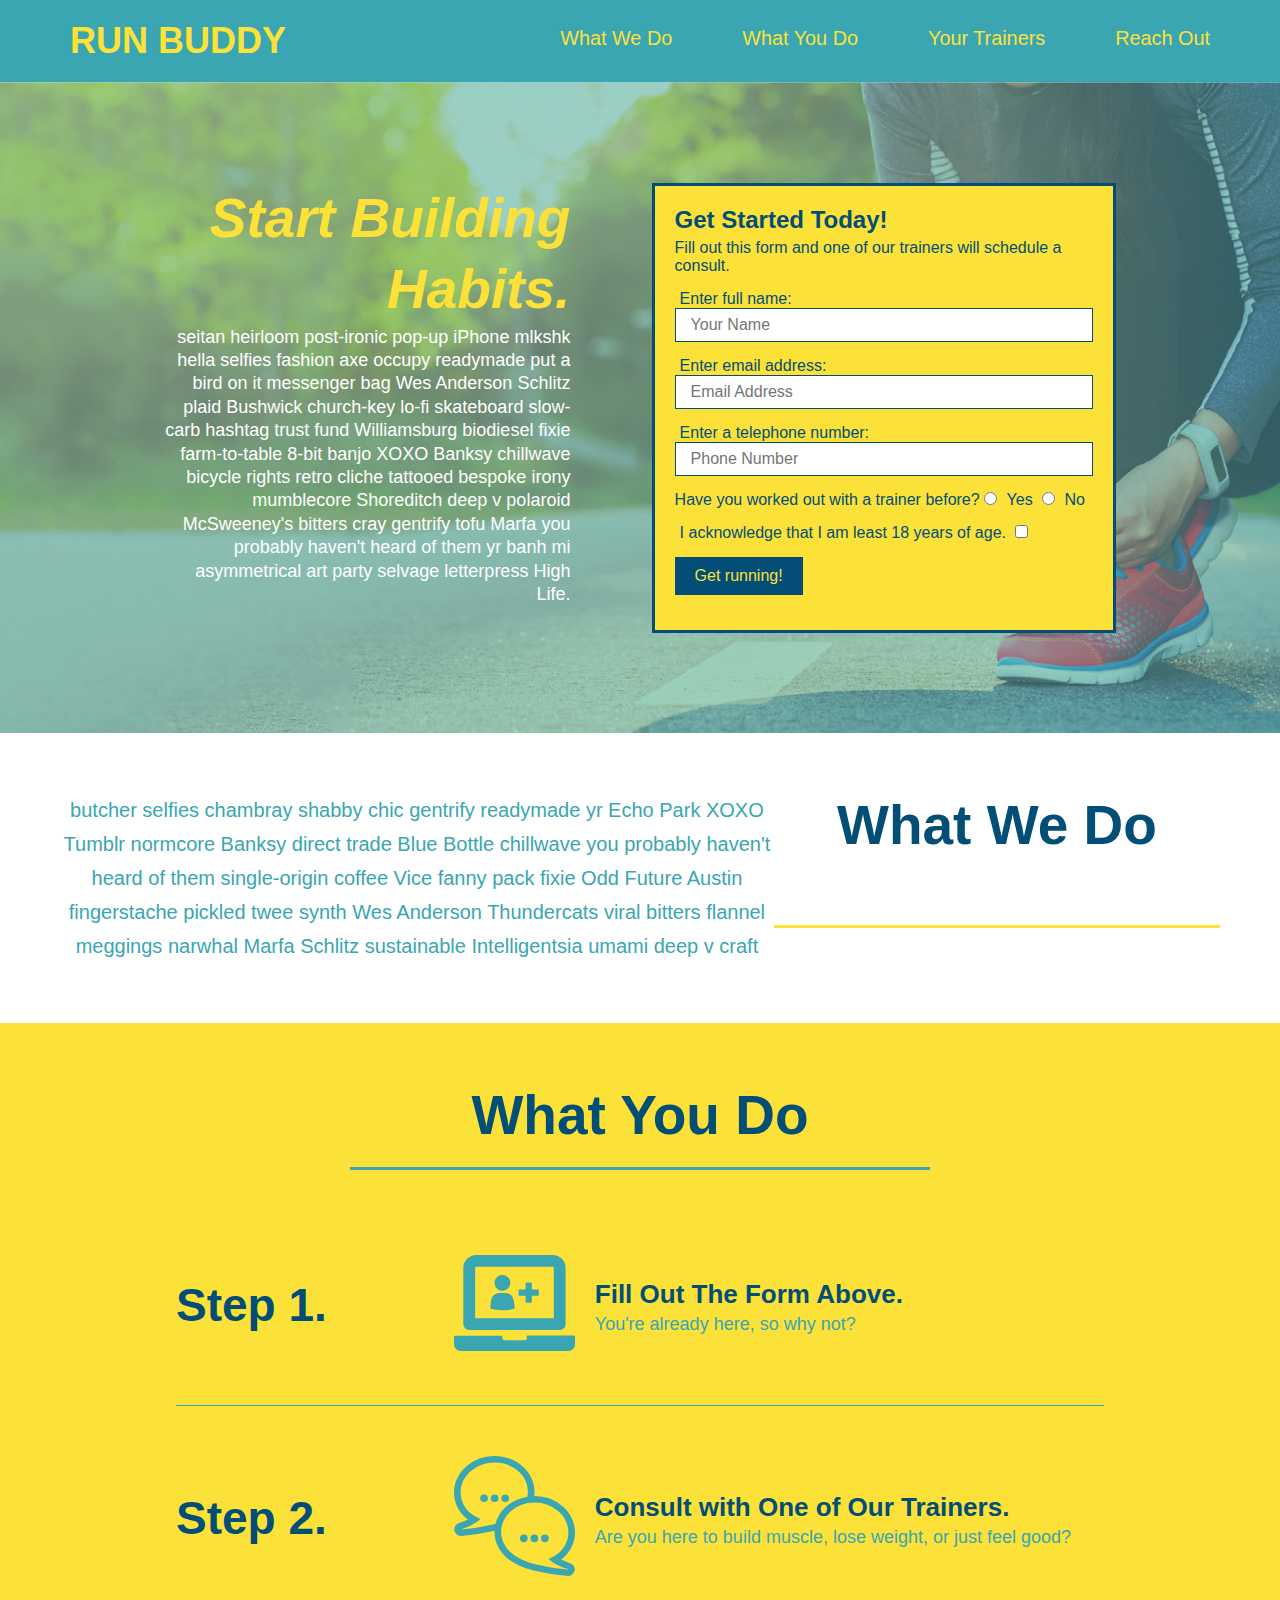
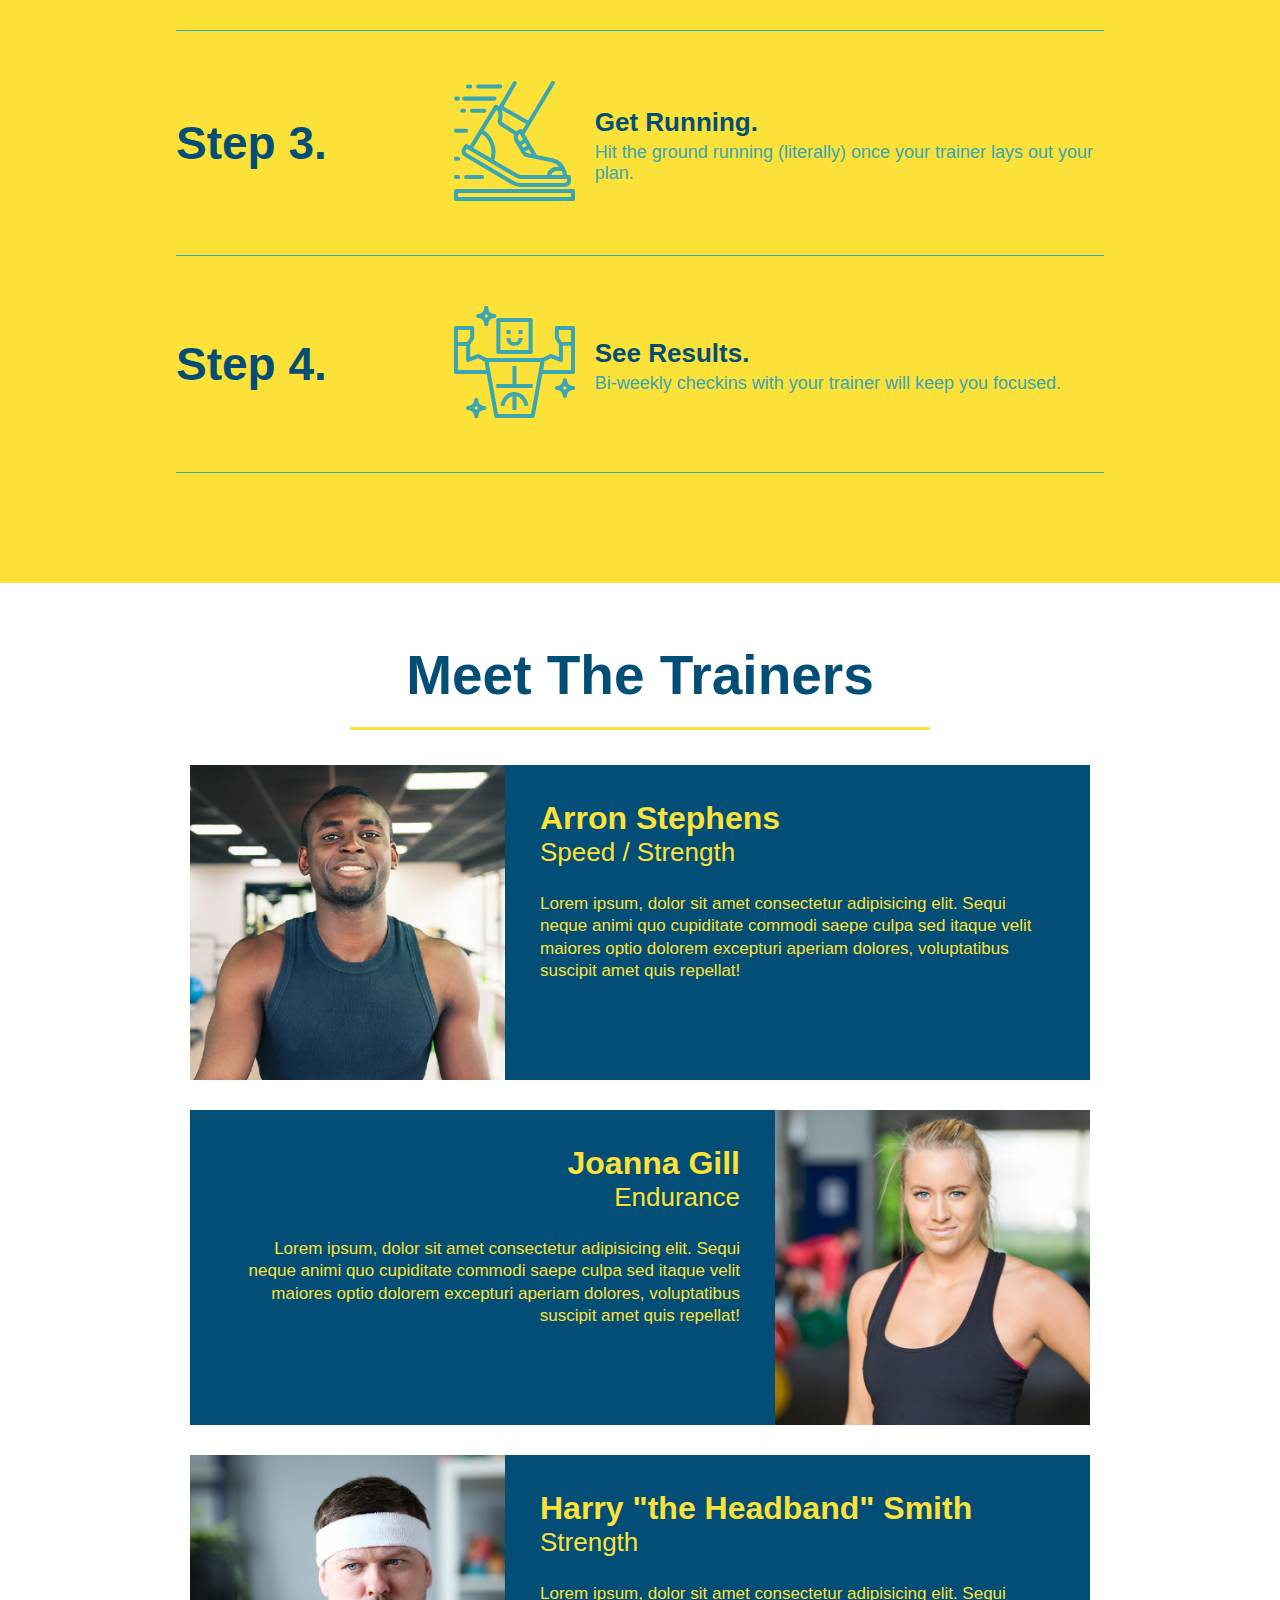
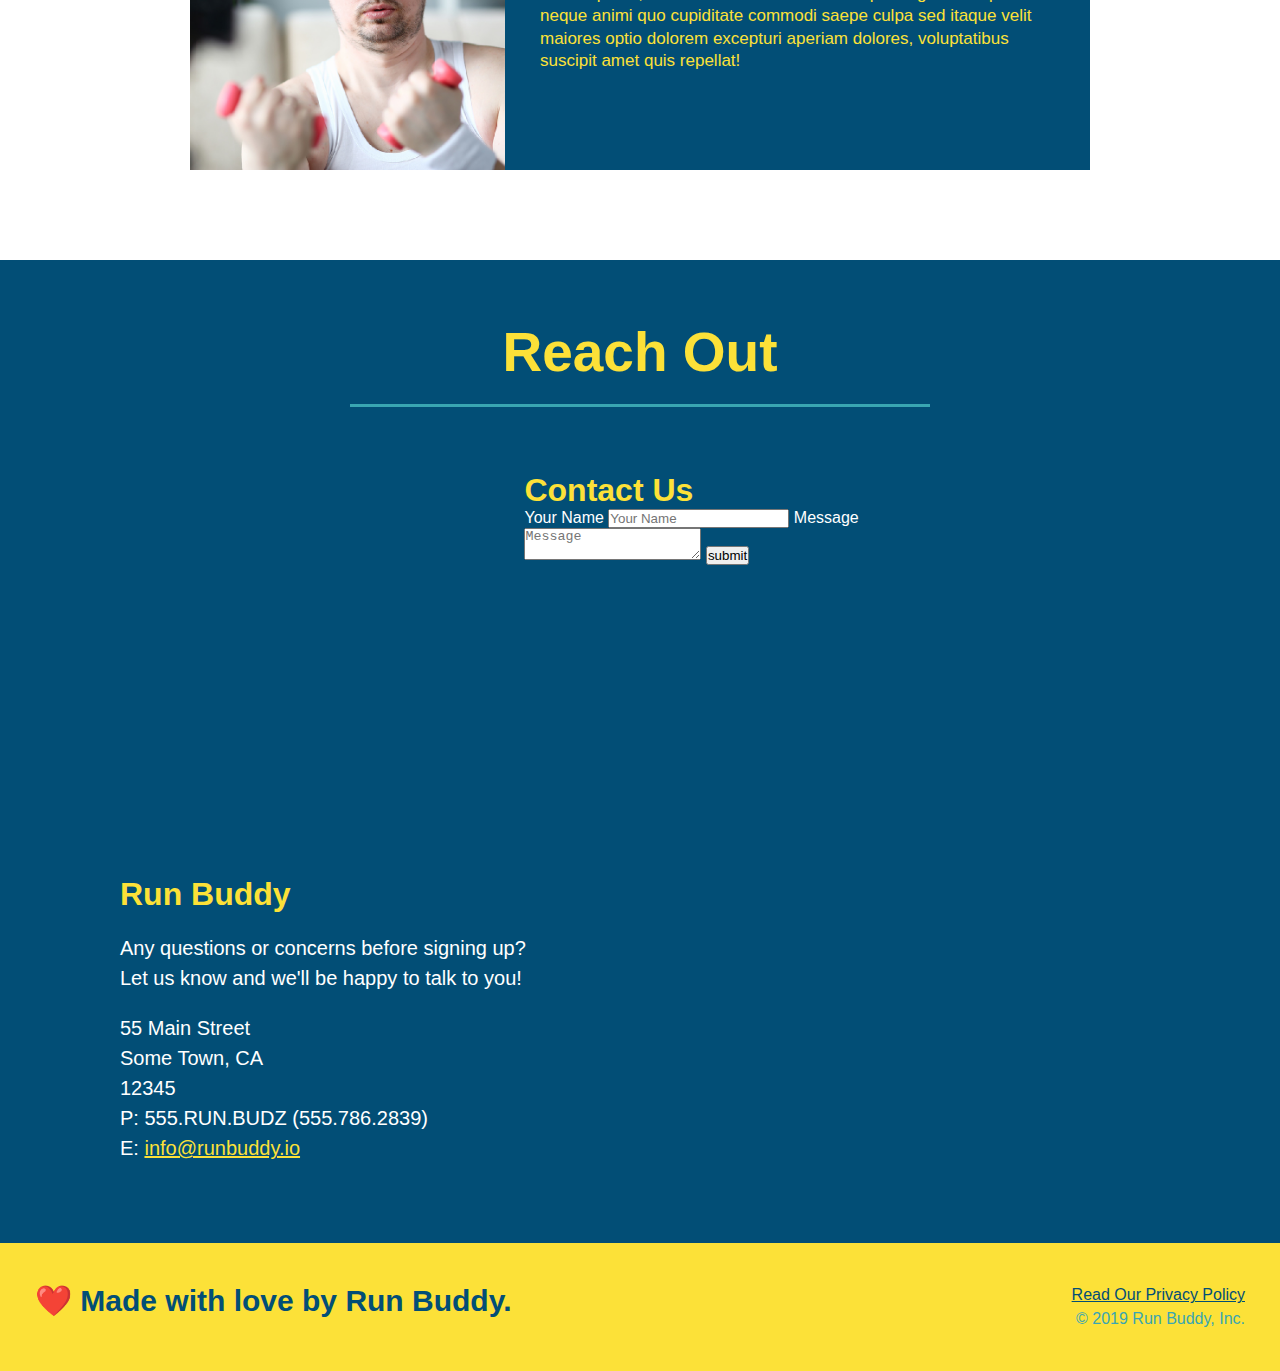
==== index.html @ e0bc13c9 "add flexbox to the steps" ====
<!DOCTYPE html>
<html lang="en">

<head>
  <link rel="stylesheet" href="./assets/css/style.css" />
  <meta charset ="UTF-8">
  <title>Run Buddy</title>  
</head>

<body>
  <!-- navigation -->
  <header>
    <h1>
      <a href="/">
        RUN BUDDY
      </a>
    </h1>
    <nav>
      <ul>
        <li>
          <a href="#what-we-do">What We Do</a>
        </li>
        <li>
          <a href="#what-you-do">What You Do</a>
        </li>
        <li>
          <a href="#your-trainers">Your Trainers</a>
        </li>
        <li>
          <a href="#reach-out">Reach Out</a>
        </li>
      </ul>
    </nav>
  </header>

  <!-- hero/jumbotron -->
  <section class="hero">
    <div class="hero-cta">
      <h2>Start Building Habits.</h2>
      <p>
        seitan heirloom post-ironic pop-up iPhone mlkshk hella selfies fashion axe occupy readymade put a bird on it messenger bag Wes Anderson Schlitz plaid Bushwick church-key lo-fi skateboard slow-carb hashtag trust fund Williamsburg biodiesel fixie farm-to-table 8-bit banjo XOXO Banksy chillwave bicycle rights retro cliche tattooed bespoke irony mumblecore Shoreditch deep v polaroid McSweeney's bitters cray gentrify tofu Marfa you probably haven't heard of them yr banh mi asymmetrical art party selvage letterpress High Life.
      </p>
    </div>
    <div class="hero-form">
      <h3>Get Started Today!</h3>
      <p>Fill out this form and one of our trainers will schedule a consult.</p>
      <form>
        <label for="name">Enter full name:</label>
        <input type="text" placeholder="Your Name" name="name" id="name" class="form-input" />
        <label for="email">Enter email address:</label>
        <input type="email" placeholder="Email Address" email="email" id="email" class="form-input" />
        <label for="phone">Enter a telephone number:</label>
        <input type="tel" placeholder="Phone Number" phone="phone" id="phone" class="form-input" />
        <p>
          Have you worked out with a trainer before?
          <input type="radio" name="trainer-confirm" id="trainer-yes" />
          <label for="trainer-yes">Yes</label>
          <input type="radio" name="trainer-confirm" id="trainer-no" />
          <label for="trainer-no">No</label>
        </p>
        <p>
          <label for="checkbox" >
            I acknowledge that I am least 18 years of age.
          </label>
            <input type="checkbox" name="age-confirm" id="checkbox" />
        </p>
        <button type="submit">
          Get running!
        </button>
        </p>
      </form>
    </div>
  </section>
  <!-- end hero -->

  <!-- "what we do" section -->
  <section id="what-we-do" class="intro"> 
    <div class="flex-row">
      <p>
        butcher selfies chambray shabby chic gentrify readymade yr Echo Park XOXO Tumblr normcore Banksy direct trade Blue Bottle chillwave you probably haven't heard of them single-origin coffee Vice fanny pack fixie Odd Future Austin fingerstache pickled twee synth Wes Anderson Thundercats viral bitters flannel meggings narwhal Marfa Schlitz sustainable Intelligentsia umami deep v craft
      </p>
      <h2 class="section-title primary-border">
        What We Do
      </h2>
    </div>
  </section>

  <!-- "what you do" section -->
  <section id="what-you-do" class="steps">
    <div class="flex-row">
      <h2 class="section-title secondary-border">
        What You Do
      </h2>
    </div>

    <div class="step">
      <h3>Step 1. </h3>
      <div class="step-info">
        <div class="step-img">
          <img src="./assets/images/step-1.svg" alt="" />
        </div>
        <div class="step-text">
          <h4>Fill Out The Form Above. </h4>
          <p>You're already here, so why not?</p>
        </div>
      </div>
    </div>

    <div class="step">
      <h3>Step 2. </h3>
      <div class="step-info">
        <div class="step-img">
          <img src="./assets/images/step-2.svg" alt="" />
        </div>
        <div class="step-text">
          <h4>Consult with One of Our Trainers. </h4>
          <p>Are you here to build muscle, lose weight, or just feel good?</p>
        </div>
      </div>
    </div>

    <div class="step">
      <h3>Step 3. </h3>
      <div class="step-info">
        <div class="step-img">
          <img src="./assets/images/step-3.svg" alt="" />
        </div>
        <div class="step-text">
          <h4>Get Running. </h4>
          <p>Hit the ground running (literally) once your trainer lays out your plan.</p>
        </div>
      </div>
    </div>

    <div class="step">
      <h3>Step 4. </h3>
      <div class="step-info">
        <div class="step-img">
          <img src="./assets/images/step-4.svg" alt="" />
        </div>
        <div class="step-text">
          <h4>See Results.</h4>
          <p>Bi-weekly checkins with your trainer will keep you focused.</p>
        </div>
      </div>
    </div>
    
  </section>

  <!-- "meet the trainers" section -->
  <section id="your-trainers" class="trainers">
    <div class="flex-row">
      <h2 class="section-title primary-border">
        Meet The Trainers
      </h2>
    </div>
    <article class="trainer">
      <img src="assets/images/trainer-1.jpg" alt="Arron Stephens in his workout clothes, ready to pump iron" />
      <div class ="trainer-bio text-left">
        <h3>Arron Stephens</h3>
        <h4>Speed / Strength</h4>
        <p>
          Lorem ipsum, dolor sit amet consectetur adipisicing elit. Sequi neque animi quo cupiditate commodi saepe culpa sed
          itaque velit maiores optio dolorem excepturi aperiam dolores, voluptatibus suscipit amet quis repellat!
        </p>
      </div>
    </article>

    <article class="trainer">
      <div class ="trainer-bio text-right">
        <h3>Joanna Gill</h3>
        <h4>Endurance</h4>
        <p>
          Lorem ipsum, dolor sit amet consectetur adipisicing elit. Sequi neque animi quo cupiditate commodi saepe culpa sed
          itaque velit maiores optio dolorem excepturi aperiam dolores, voluptatibus suscipit amet quis repellat!
        </p>
      </div>
      <img src="assets/images/trainer-2.jpg" alt="Joanna Gill cooling off after a workout." />
    </article>

    <article class="trainer">
      <img src="assets/images/trainer-3.jpg" alt="Harry Smith wearing a headband and lifting comically small pink weights." />
      <div class="trainer-bio text-left">
        <h3>Harry "the Headband" Smith</h3>
        <h4>Strength</h4>
        <p>
          Lorem ipsum, dolor sit amet consectetur adipisicing elit. Sequi neque animi quo cupiditate commodi saepe culpa sed
          itaque velit maiores optio dolorem excepturi aperiam dolores, voluptatibus suscipit amet quis repellat!
        </p>
      </div>
    </article>

  </section>

  <!-- "reach out" section -->
  <section id="reach-out" class="contact">
    <div class="flex-row">
      <h2 class="section-title secondary-border">
        Reach Out
      </h2>
    </div>

    <div class="contact-info">
      <iframe src="https://www.google.com/maps/embed?pb=!1m18!1m12!1m3!1d3447.074654667859!2d-97.71776718488287!3d30.234947516502867!2m3!1f0!2f0!3f0!3m2!1i1024!2i768!4f13.1!3m3!1m2!1s0x8644b43e8c3d39e5%3A0x221c3c33c507788a!2s1500%20Crossing%20Pl%2C%20Austin%2C%20TX%2078741!5e0!3m2!1sen!2sus!4v1636064506969!5m2!1sen!2sus" 
      style="border:0;" 
      allowfullscreen="" 
      loading="lazy">
      </iframe>

      <div class="contact-form">
        <h3>Contact Us</h3>
        <form>
          <label for="contact-name">Your Name</label>
          <input type="text" id="contact-name" placeholder="Your Name" />

          <label for="contact-message">Message</label>
          <textarea id="contact-message" placeholder="Message"></textarea>

          <button type="submit">submit</button>
        </form>
      </div>

      <div>
        <h3>Run Buddy</h3>
        <p>
          Any questions or concerns before signing up?
          <br />
          Let us know and we'll be happy to talk to you!
        </p>
        <address>
          55 Main Street <br/>
          Some Town, CA <br/>
          12345 <br/>
          P: 555.RUN.BUDZ (555.786.2839) <br/>
          E: <a href="mailto:info@runbuddy.io">info@runbuddy.io</a>
        </address>
      </div>
    </div>
  </section>

  <!-- footer -->
  <footer>
    <h2>❤️ Made with love by Run Buddy.</h2>
    <div>
      <a href="./privacy-policy.html">Read Our Privacy Policy</a><br/>
      &copy; 2019 Run Buddy, Inc.
    </div>
  </footer>

</body>

</html>
---- assets/css/style.css ----
* {
    margin: 0;
    padding: 0;
    box-sizing: border-box;
}

body {
    color: #39a6b2;
    font-family: Helvetica, Arial, sans-serif;
  }

/* apply styles to <header> */
header {
    padding: 20px 35px;
    background-color: #39a6b2;
    display: flex;
    justify-content: space-between;
    flex-wrap: wrap;
}

header h1 {
    font-weight: bold;
    font-size: 36px;
    color: #fce138;
    margin: 0;
}

header a {
    padding: 20px 35px;
    text-decoration: none;
    color: #fce138;
}

header nav {
    margin: 7px 0;
}

header nav ul {
    display: flex;
    flex-wrap: wrap;
    justify-content: space-between;
    align-items: center;
    list-style: none;
}

header nav ul li a {
    margin: 0 30 px;
    font-weight:lighter;
    font-size: 1.55vw;
}

footer {
    background: #fce138;
    width: 100%;
    padding: 40px 35px;
    display: flex;
    justify-content: space-between;
    flex-wrap: wrap;
}

footer h2 {
    color: #024e76;
    font-size: 30px;
    margin: 0;
}

footer div {
    line-height: 1.5;
    text-align: right;
}

footer a {
    color: #024e76;
}

section {
    padding: 60px;
}

/* Hero Style Start */
.hero {
  background-image: url(../images/hero-bg.jpeg);
  background-size: cover;
  background-position: center;
  display: flex;
  justify-content: center;
  flex-wrap: wrap;
}
/* Hero Style End */

/* Hero CTA Style */
.hero-cta {
    width: 35%;
    text-align: right;
    margin: 3.5%;
    color: #fff;
    font-size: 18px;
    line-height: 1.3;
}

.hero-cta h2 {
    font-style: italic;
    font-size: 55px;
    color: #fce138;
}

/* Hero Form Style */
.hero-form {
    color: #024e76;
    background-color: #fce138;
    padding: 20px;
    border: solid 3px #024e76;
    width: 40%;
    margin: 3.5%;
}

.hero-form h3 {
    font-size: 24px;
    margin: 0;
}

.hero-form p {
    margin: 5px 0 15px 0;
}

.form-input {
    border: 1px solid #024e76;
    display: block;
    padding: 7px 15px;
    font-size: 16px;
    color: #024e76;
    width: 100%;
    margin-bottom: 15px;
}

.hero-form label {
    margin: 0 5px;
}

.hero-form button {
    color: #fce138;
    background-color: #024e76;
    border: none;
    padding: 10px 20px;
    font-size: 16px;
}
/* HERO STYLES END */

.intro p {
    line-height: 1.7;
    color: #39a6b2;
    width: 80%;
    font-size: 20px;
    margin: 0 auto;
    text-align: center;
}

.steps {
    background: #fce138;
}

.section-title {
    font-size: 55px;
    color: #024e76;
    border-bottom: 3px solid;
    padding-bottom: 20px;
    text-align: center;
    margin: 0 auto 35px auto;
    width: 50%;
}

.step {
    margin: 50px auto;
    padding-bottom: 50px;
    width: 80%;
    border-bottom: 1px solid #39a6b2;
    display: flex;
    flex-wrap: wrap;
    align-items: center;
    justify-content: space-between;
}

.step h3 {
    color: #024e76;
    font-size: 46px;
    flex: 1 30%;
}

.step-info {
    flex: 2 70%;
    display: flex;
    flex-wrap: wrap;
    align-items: center;
}

.step-img {
    flex: 1 12%;
    margin-right: 20px;
}

.step-img img {
    max-width: 100%;
}

.step-text {
    flex: 12;
}

.step-text h4 {
    font-size: 26px;
    line-height: 1.5;
    color: #024e76;
}

.step-text p {
    color: #39a6b2;
    font-size: 18px;
}

.trainers {
}

.trainer {
    width: 900px;
    margin: 0 auto 30px auto;
    background: #024e76;
    color: #fce138;
    overflow: auto;
}

.trainer img {
    width: 35%;
    float: left;
}

.trainer-bio {
    padding: 35px;
    float: left;
    width: 65%;
}

.trainer-bio h3 {
    font-size: 32px;
}

.trainer-bio h4 {
    font-weight: lighter;
    font-size: 26px;
    margin-bottom: 25px;
}

.trainer-bio p {
    font-size: 17px;
    line-height: 1.3;
}

.contact h2 {
    color: #fce138;
}

.contact {
    background-color: #024e76;
}

.contact-info iframe {
    width: 400px;
    height: 400px;
}

.contact-info div {
    width: 410px;
    display: inline-block;
    vertical-align: top;
    text-align: left;
    margin: 30px 0 0 60px;
    color: white;
}

.contact-info h3 {
    color: #fce138;
    font-size: 32px;
}

.contact-info p, .contact-info address {
    margin: 20px 0;
    line-height: 1.5;
    font-size: 20px;
    font-style: normal;
}

.contact-info a {
    color: #fce138;
}

.text-left {
    text-align:left;
}

.text-right {
    text-align: right;
}

.flex-row {
    display: flex;
}

.primary-border {
    border-color: #fce138;
}

.secondary-border {
    border-color: #39a6b2;
}
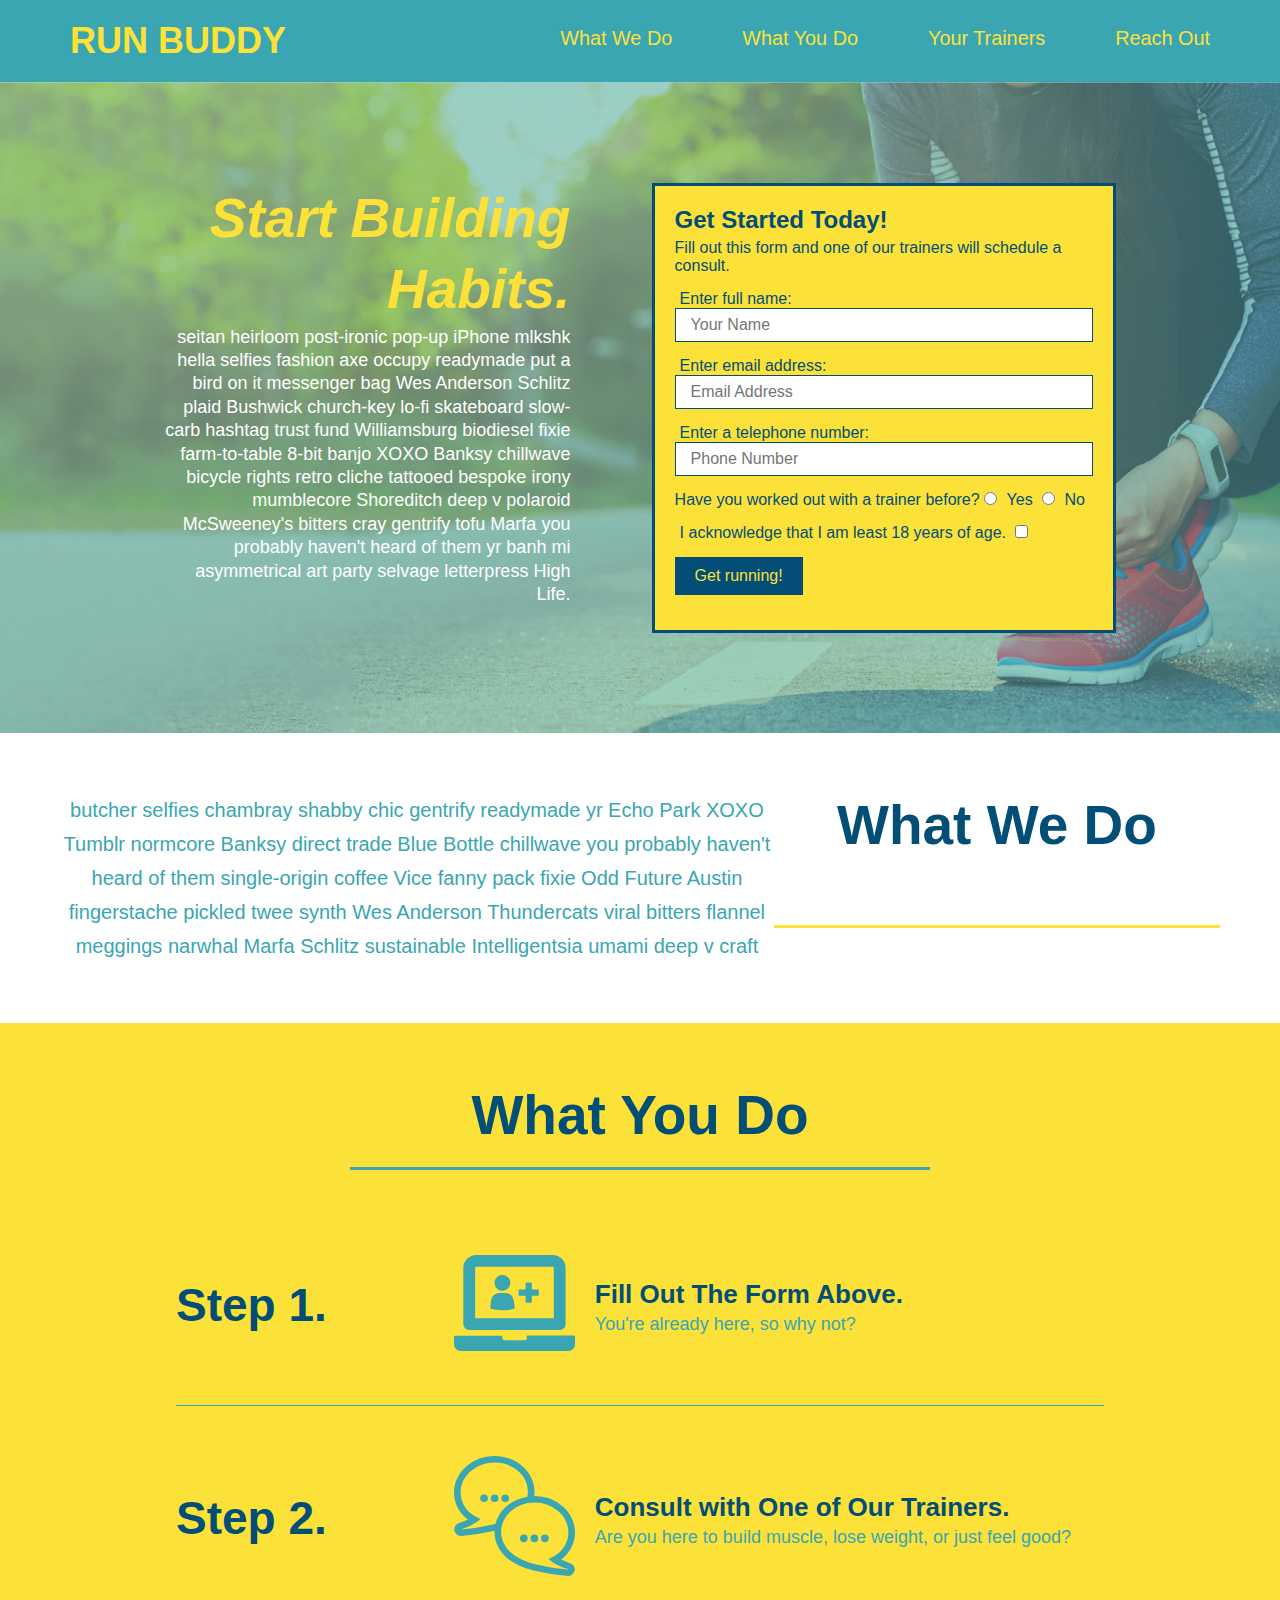
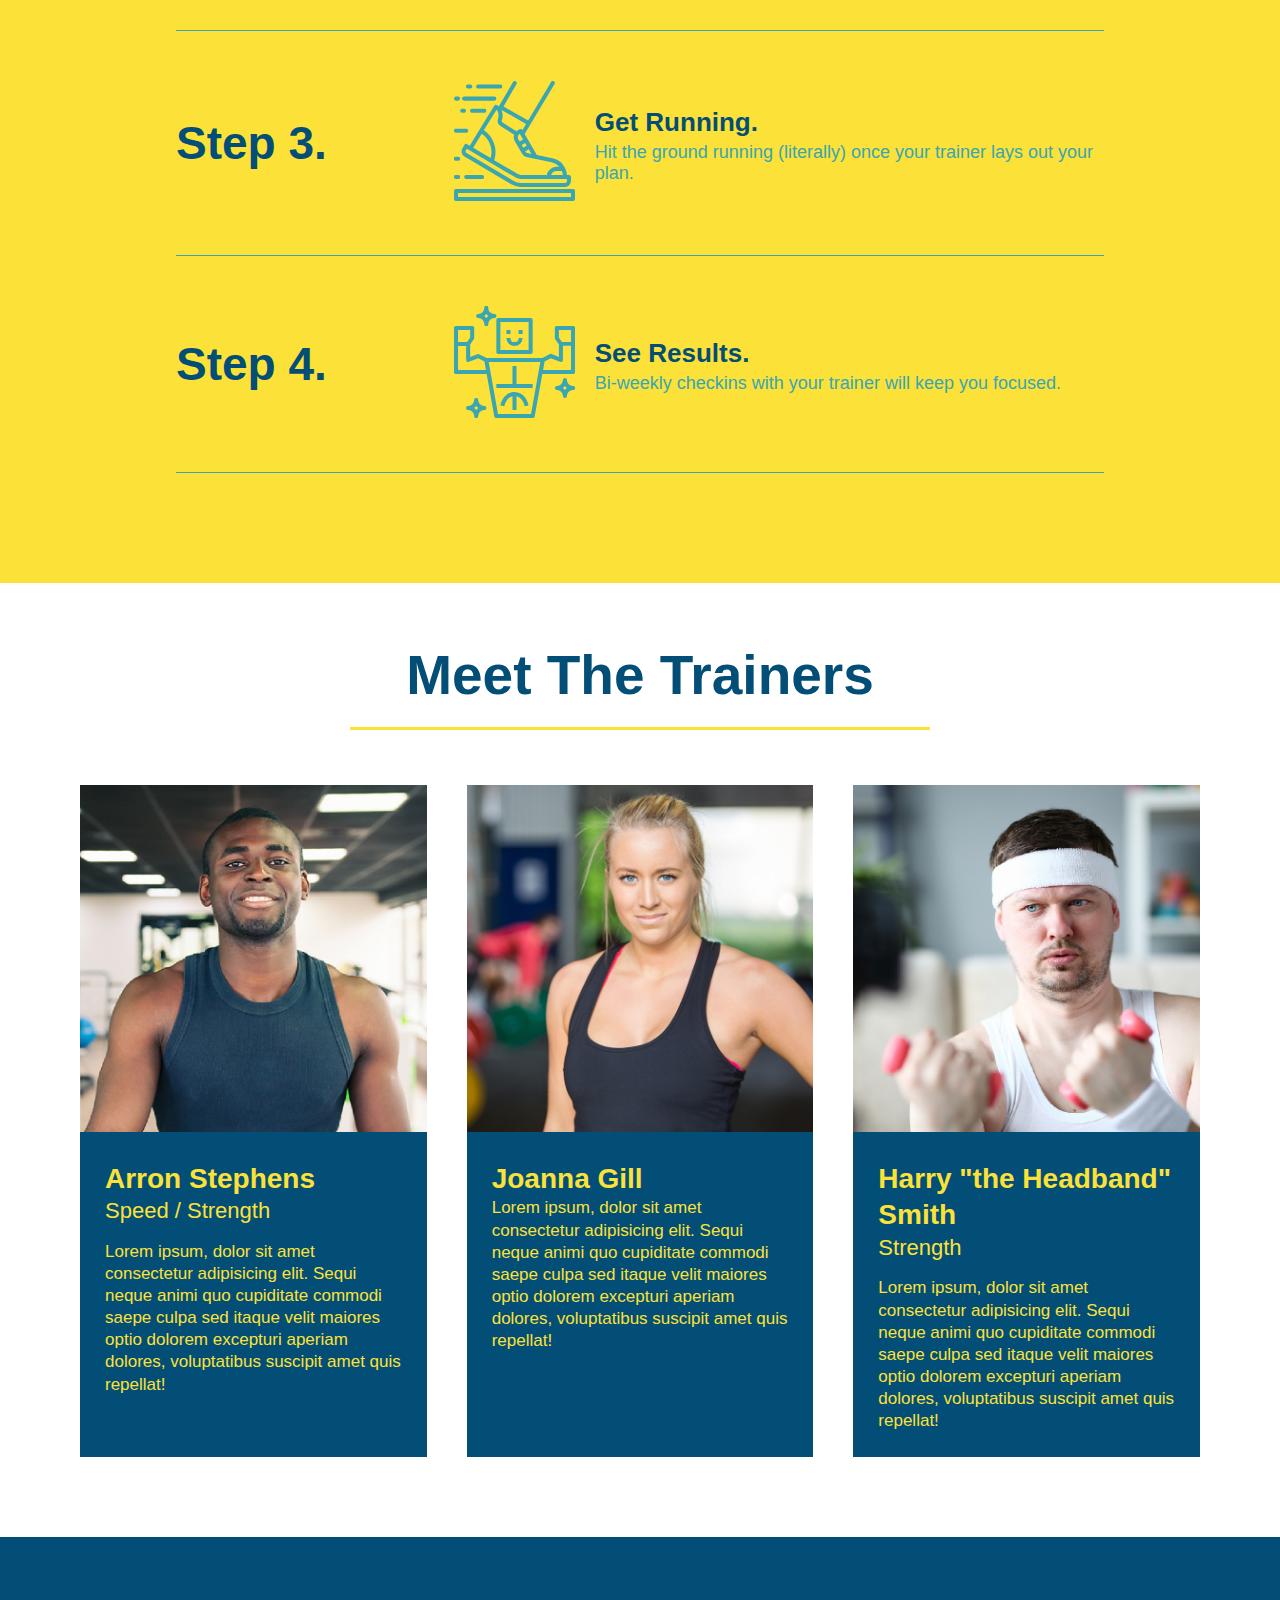
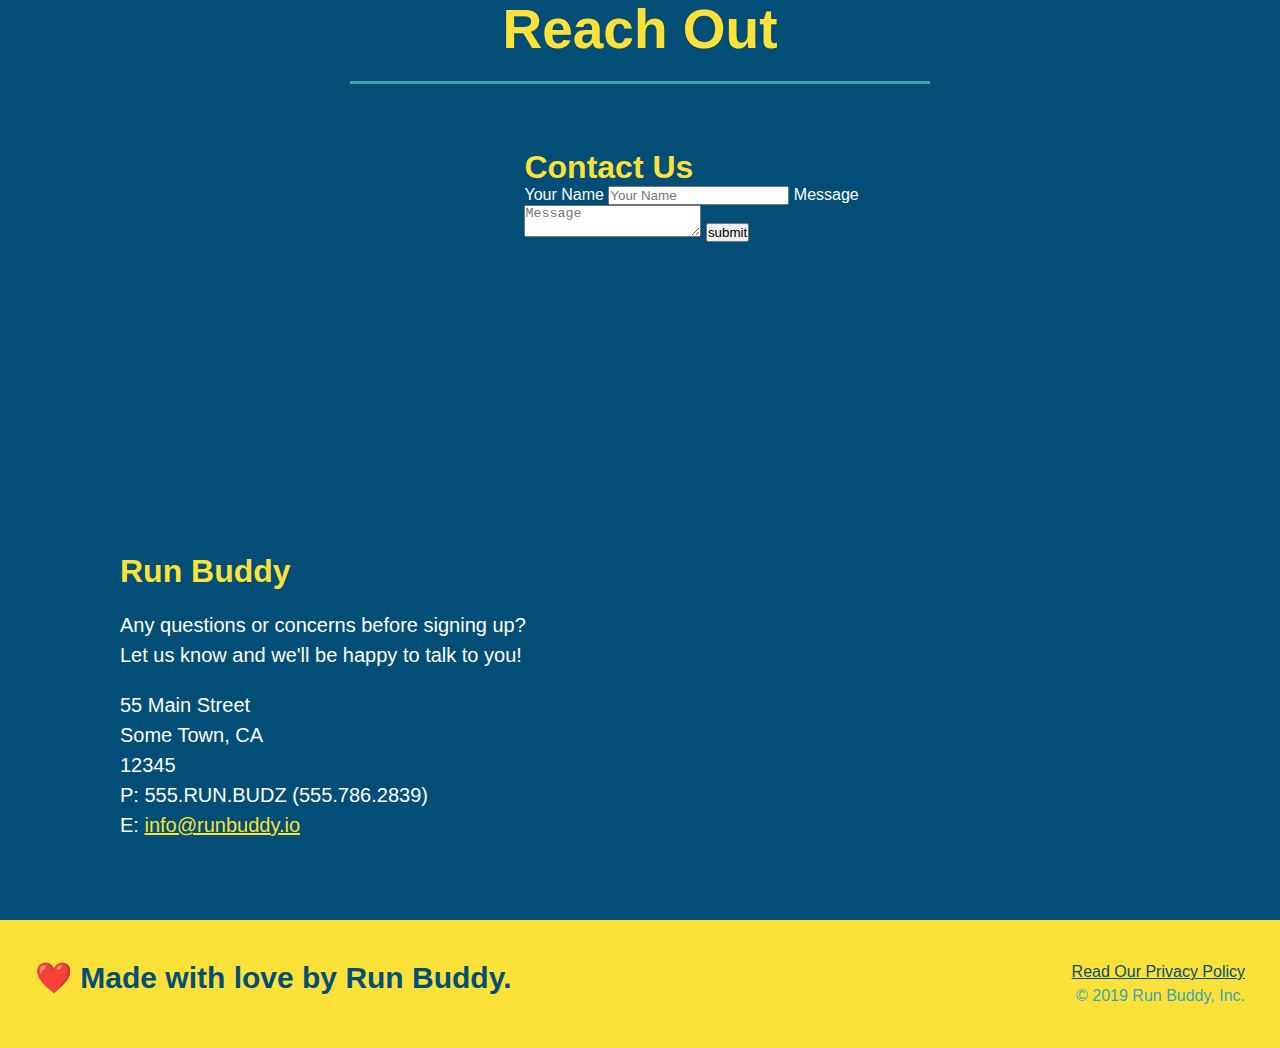
==== commit b60d833b: "add flexbox to the trainers" ====
--- a/index.html
+++ b/index.html
@@ -144,51 +144,54 @@
         </div>
       </div>
     </div>
-    
+
   </section>
 
   <!-- "meet the trainers" section -->
-  <section id="your-trainers" class="trainers">
+  <section id="your-trainers">
     <div class="flex-row">
       <h2 class="section-title primary-border">
         Meet The Trainers
       </h2>
     </div>
-    <article class="trainer">
-      <img src="assets/images/trainer-1.jpg" alt="Arron Stephens in his workout clothes, ready to pump iron" />
-      <div class ="trainer-bio text-left">
-        <h3>Arron Stephens</h3>
-        <h4>Speed / Strength</h4>
-        <p>
-          Lorem ipsum, dolor sit amet consectetur adipisicing elit. Sequi neque animi quo cupiditate commodi saepe culpa sed
-          itaque velit maiores optio dolorem excepturi aperiam dolores, voluptatibus suscipit amet quis repellat!
-        </p>
-      </div>
-    </article>
-
-    <article class="trainer">
-      <div class ="trainer-bio text-right">
-        <h3>Joanna Gill</h3>
-        <h4>Endurance</h4>
-        <p>
-          Lorem ipsum, dolor sit amet consectetur adipisicing elit. Sequi neque animi quo cupiditate commodi saepe culpa sed
-          itaque velit maiores optio dolorem excepturi aperiam dolores, voluptatibus suscipit amet quis repellat!
-        </p>
-      </div>
-      <img src="assets/images/trainer-2.jpg" alt="Joanna Gill cooling off after a workout." />
-    </article>
-
-    <article class="trainer">
-      <img src="assets/images/trainer-3.jpg" alt="Harry Smith wearing a headband and lifting comically small pink weights." />
-      <div class="trainer-bio text-left">
-        <h3>Harry "the Headband" Smith</h3>
-        <h4>Strength</h4>
-        <p>
-          Lorem ipsum, dolor sit amet consectetur adipisicing elit. Sequi neque animi quo cupiditate commodi saepe culpa sed
-          itaque velit maiores optio dolorem excepturi aperiam dolores, voluptatibus suscipit amet quis repellat!
-        </p>
-      </div>
-    </article>
+    
+    <div class="trainers">
+      <article class="trainer">
+        <img src="assets/images/trainer-1.jpg" alt="Arron Stephens in his workout clothes, ready to pump iron" />
+        <div class ="trainer-bio">
+          <h3 class="trainer-name">Arron Stephens</h3>
+          <h4 class="trainer-role">Speed / Strength</h4>
+          <p>
+            Lorem ipsum, dolor sit amet consectetur adipisicing elit. Sequi neque animi quo cupiditate commodi saepe culpa sed
+            itaque velit maiores optio dolorem excepturi aperiam dolores, voluptatibus suscipit amet quis repellat!
+          </p>
+        </div>
+      </article>
+
+      <article class="trainer">
+        <img src="assets/images/trainer-2.jpg" alt="Joanna Gill cooling off after a workout." />
+        <div class ="trainer-bio">
+          <h3 class="trainer-name">Joanna Gill</h3>
+          <h4 class="trainer-role"Endurance</h4>
+          <p>
+            Lorem ipsum, dolor sit amet consectetur adipisicing elit. Sequi neque animi quo cupiditate commodi saepe culpa sed
+            itaque velit maiores optio dolorem excepturi aperiam dolores, voluptatibus suscipit amet quis repellat!
+          </p>
+        </div>
+      </article>
+
+      <article class="trainer">
+        <img src="assets/images/trainer-3.jpg" alt="Harry Smith wearing a headband and lifting comically small pink weights." />
+        <div class="trainer-bio">
+          <h3 class="trainer-name">Harry "the Headband" Smith</h3>
+          <h4 class="trainer-role">Strength</h4>
+          <p>
+            Lorem ipsum, dolor sit amet consectetur adipisicing elit. Sequi neque animi quo cupiditate commodi saepe culpa sed
+            itaque velit maiores optio dolorem excepturi aperiam dolores, voluptatibus suscipit amet quis repellat!
+          </p>
+        </div>
+      </article>
+    </div>
 
   </section>
 
--- a/assets/css/style.css
+++ b/assets/css/style.css
@@ -218,40 +218,41 @@
 }
 
 .trainers {
+    width: 100%;
+    margin: 0 auto;
+    display: flex;
+    flex-wrap: wrap;
+    justify-content: space-around;
 }
 
 .trainer {
-    width: 900px;
-    margin: 0 auto 30px auto;
+    margin: 20px;
     background: #024e76;
     color: #fce138;
-    overflow: auto;
+    flex: 1;
 }
 
 .trainer img {
-    width: 35%;
-    float: left;
+    width: 100%;
 }
 
 .trainer-bio {
-    padding: 35px;
-    float: left;
-    width: 65%;
+    padding: 25px;
+    line-height: 1.3;
 }
 
 .trainer-bio h3 {
-    font-size: 32px;
+    font-size: 28px;
 }
 
 .trainer-bio h4 {
     font-weight: lighter;
-    font-size: 26px;
-    margin-bottom: 25px;
+    font-size: 22px;
+    margin-bottom: 15px;
 }
 
 .trainer-bio p {
     font-size: 17px;
-    line-height: 1.3;
 }
 
 .contact h2 {
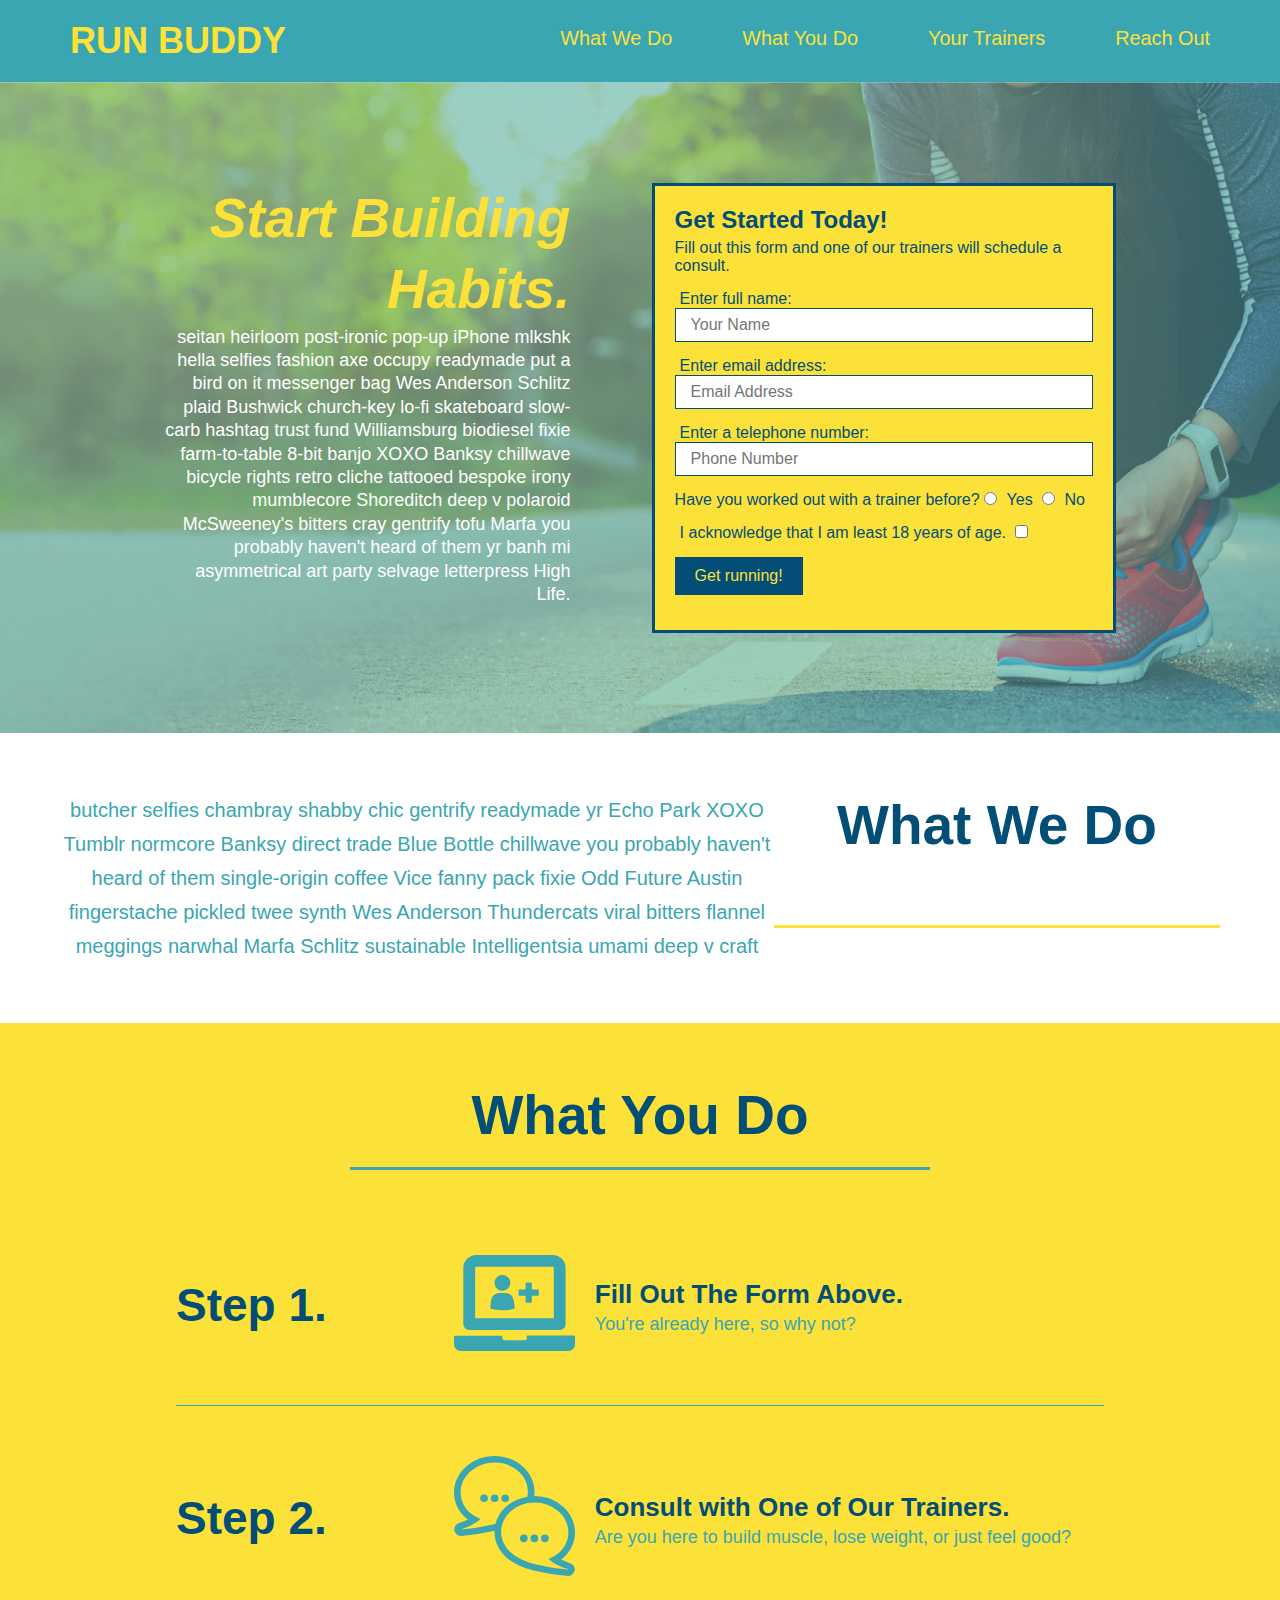
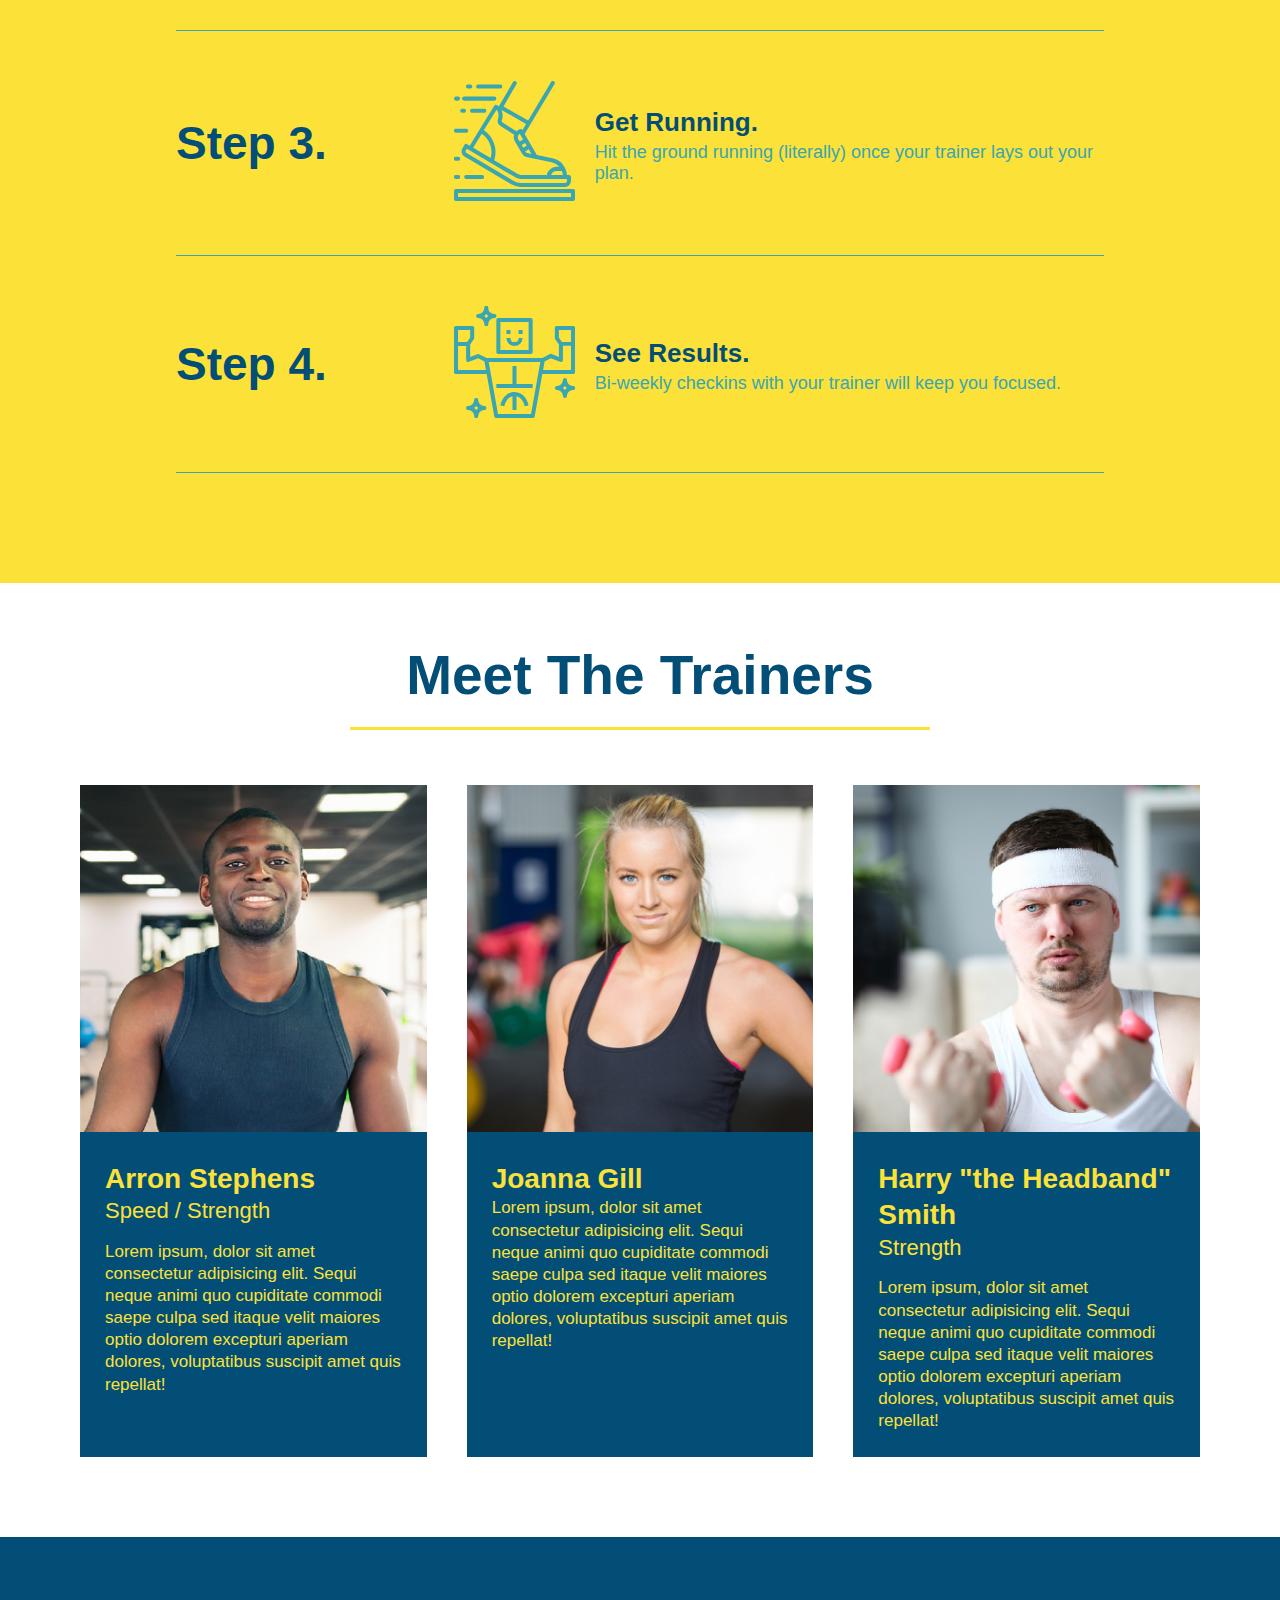
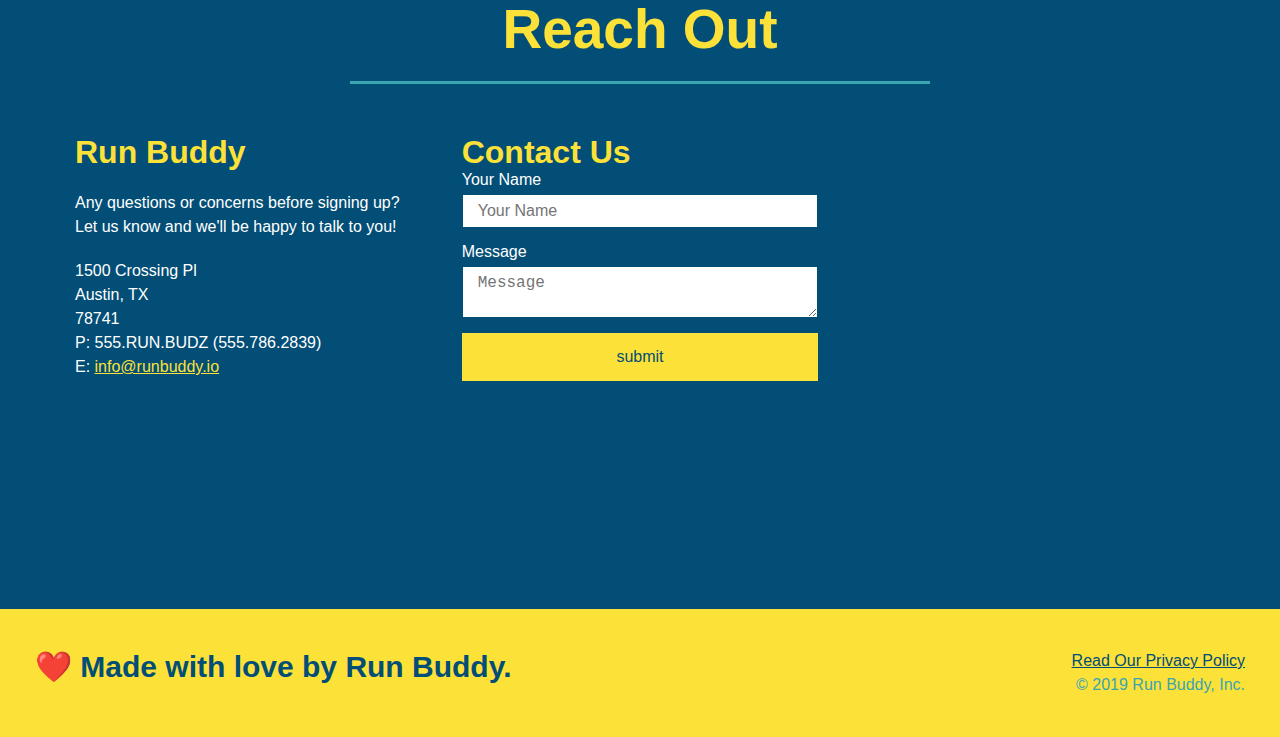
==== commit f03b805f: "add flexbox to contact section" ====
--- a/index.html
+++ b/index.html
@@ -197,6 +197,7 @@
 
   <!-- "reach out" section -->
   <section id="reach-out" class="contact">
+
     <div class="flex-row">
       <h2 class="section-title secondary-border">
         Reach Out
@@ -204,25 +205,6 @@
     </div>
 
     <div class="contact-info">
-      <iframe src="https://www.google.com/maps/embed?pb=!1m18!1m12!1m3!1d3447.074654667859!2d-97.71776718488287!3d30.234947516502867!2m3!1f0!2f0!3f0!3m2!1i1024!2i768!4f13.1!3m3!1m2!1s0x8644b43e8c3d39e5%3A0x221c3c33c507788a!2s1500%20Crossing%20Pl%2C%20Austin%2C%20TX%2078741!5e0!3m2!1sen!2sus!4v1636064506969!5m2!1sen!2sus" 
-      style="border:0;" 
-      allowfullscreen="" 
-      loading="lazy">
-      </iframe>
-
-      <div class="contact-form">
-        <h3>Contact Us</h3>
-        <form>
-          <label for="contact-name">Your Name</label>
-          <input type="text" id="contact-name" placeholder="Your Name" />
-
-          <label for="contact-message">Message</label>
-          <textarea id="contact-message" placeholder="Message"></textarea>
-
-          <button type="submit">submit</button>
-        </form>
-      </div>
-
       <div>
         <h3>Run Buddy</h3>
         <p>
@@ -230,15 +212,38 @@
           <br />
           Let us know and we'll be happy to talk to you!
         </p>
+
         <address>
-          55 Main Street <br/>
-          Some Town, CA <br/>
-          12345 <br/>
+          1500 Crossing Pl <br/>
+          Austin, TX <br/>
+          78741 <br/>
           P: 555.RUN.BUDZ (555.786.2839) <br/>
           E: <a href="mailto:info@runbuddy.io">info@runbuddy.io</a>
         </address>
-      </div>
-    </div>
+
+      </div>
+
+      <div class="contact-form">
+        <h3>Contact Us</h3>
+        <form>
+          <label for="contact-name">Your Name</label>
+          <input type="text" id="contact-name" placeholder="Your Name" />
+
+          <label for="contact-message">Message</label>
+          <textarea id="contact-message" placeholder="Message"></textarea>
+
+          <button type="submit">submit</button>
+        </form>
+      </div>
+
+      <iframe 
+      src="https://www.google.com/maps/embed?pb=!1m18!1m12!1m3!1d3447.074654667859!2d-97.71776718488287!3d30.234947516502867!2m3!1f0!2f0!3f0!3m2!1i1024!2i768!4f13.1!3m3!1m2!1s0x8644b43e8c3d39e5%3A0x221c3c33c507788a!2s1500%20Crossing%20Pl%2C%20Austin%2C%20TX%2078741!5e0!3m2!1sen!2sus!4v1636064506969!5m2!1sen!2sus" 
+      style="border:0;" 
+      allowfullscreen="" 
+      loading="lazy"></iframe>
+
+    </div>
+
   </section>
 
   <!-- footer -->
--- a/assets/css/style.css
+++ b/assets/css/style.css
@@ -263,17 +263,22 @@
     background-color: #024e76;
 }
 
+.contact-info {
+    display: flex;
+    justify-content: space-between;
+    flex-wrap: wrap;
+}
+
+.contact-info > * {
+    flex: 1;
+    margin: 15px;
+}
+
 .contact-info iframe {
-    width: 400px;
     height: 400px;
 }
 
 .contact-info div {
-    width: 410px;
-    display: inline-block;
-    vertical-align: top;
-    text-align: left;
-    margin: 30px 0 0 60px;
     color: white;
 }
 
@@ -285,12 +290,33 @@
 .contact-info p, .contact-info address {
     margin: 20px 0;
     line-height: 1.5;
-    font-size: 20px;
+    font-size: 16px;
     font-style: normal;
 }
 
 .contact-info a {
     color: #fce138;
+}
+
+.contact-form input, .contact-form textarea {
+    border: 1px solid #024e76;
+    display: block;
+    padding: 7px 15px;
+    font-size: 16px;
+    color: #024e76;
+    width: 100%;
+    margin-bottom: 15px;
+    margin-top: 5px;
+}
+
+.contact-form button {
+    width: 100%;
+    border: none;
+    background: #fce138;
+    color: #024e76;
+    text-align: center;
+    padding: 15px 0;
+    font-size: 16px;
 }
 
 .text-left {
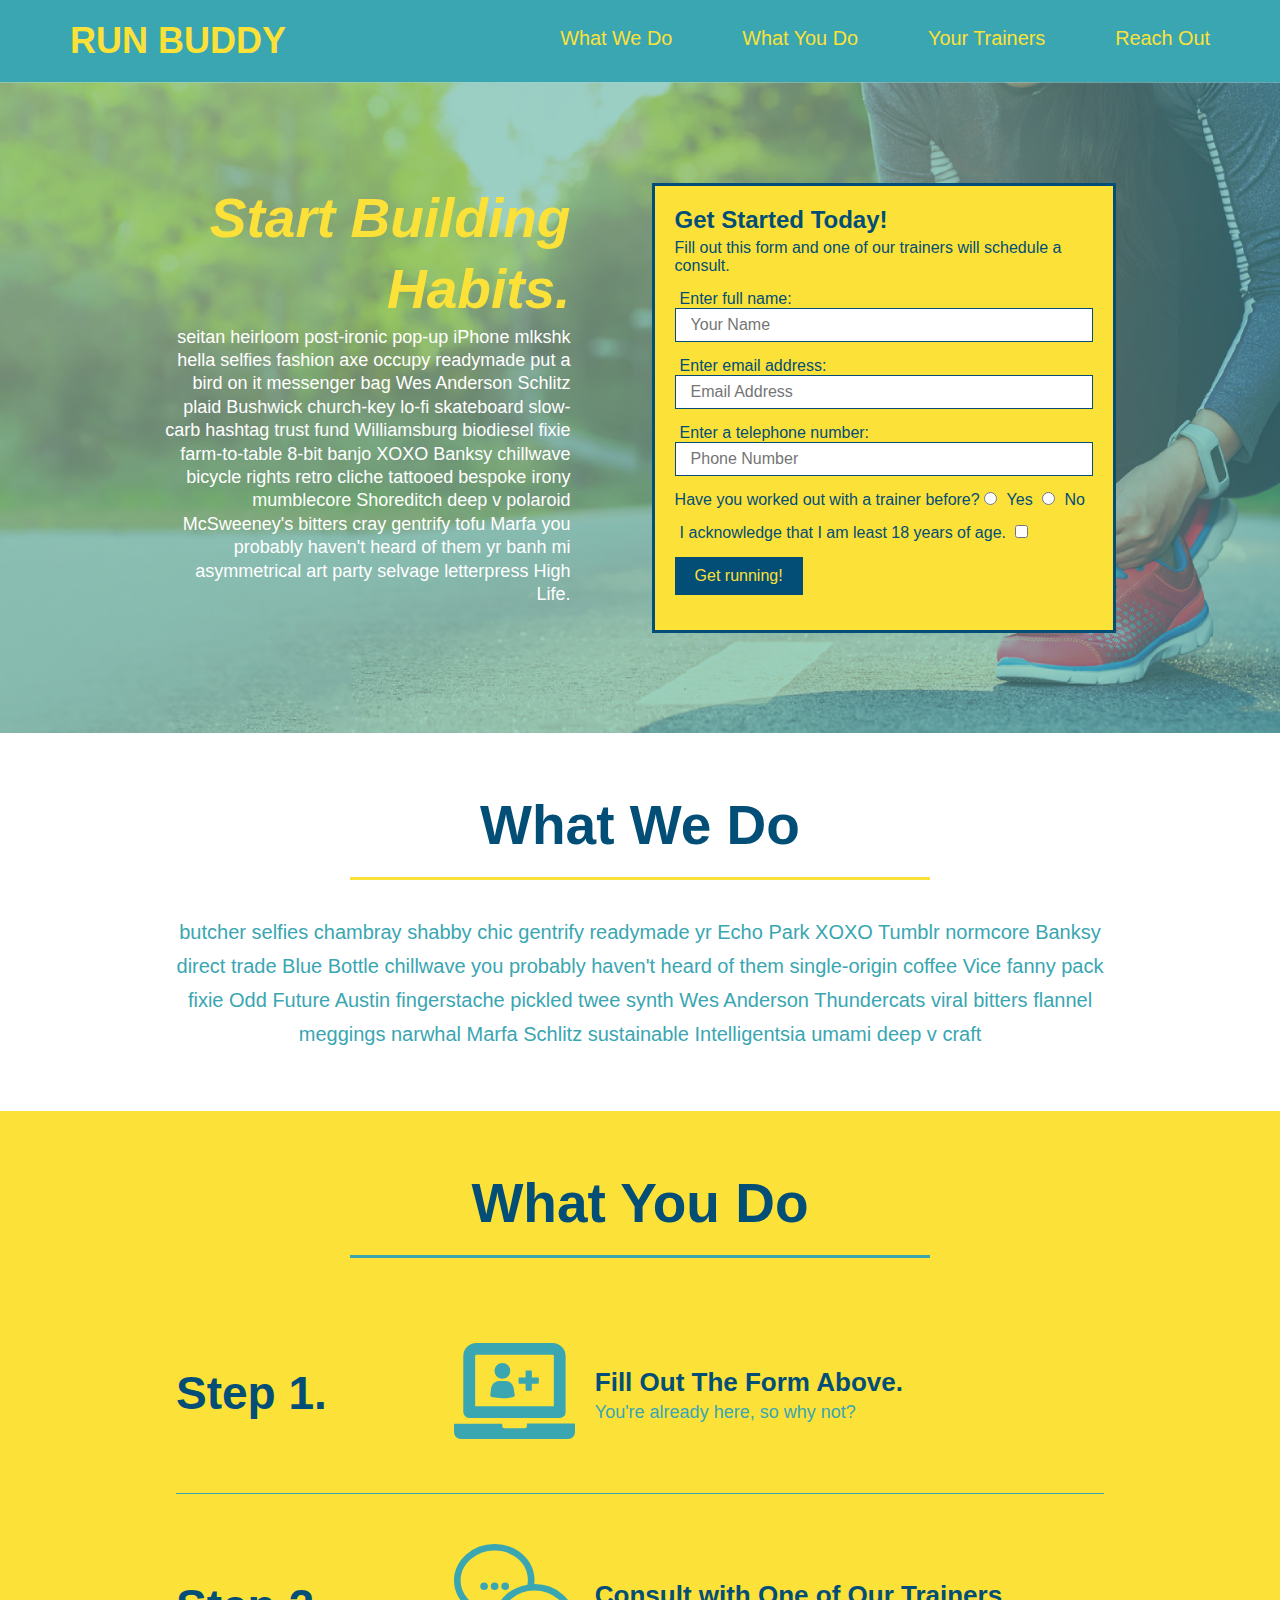
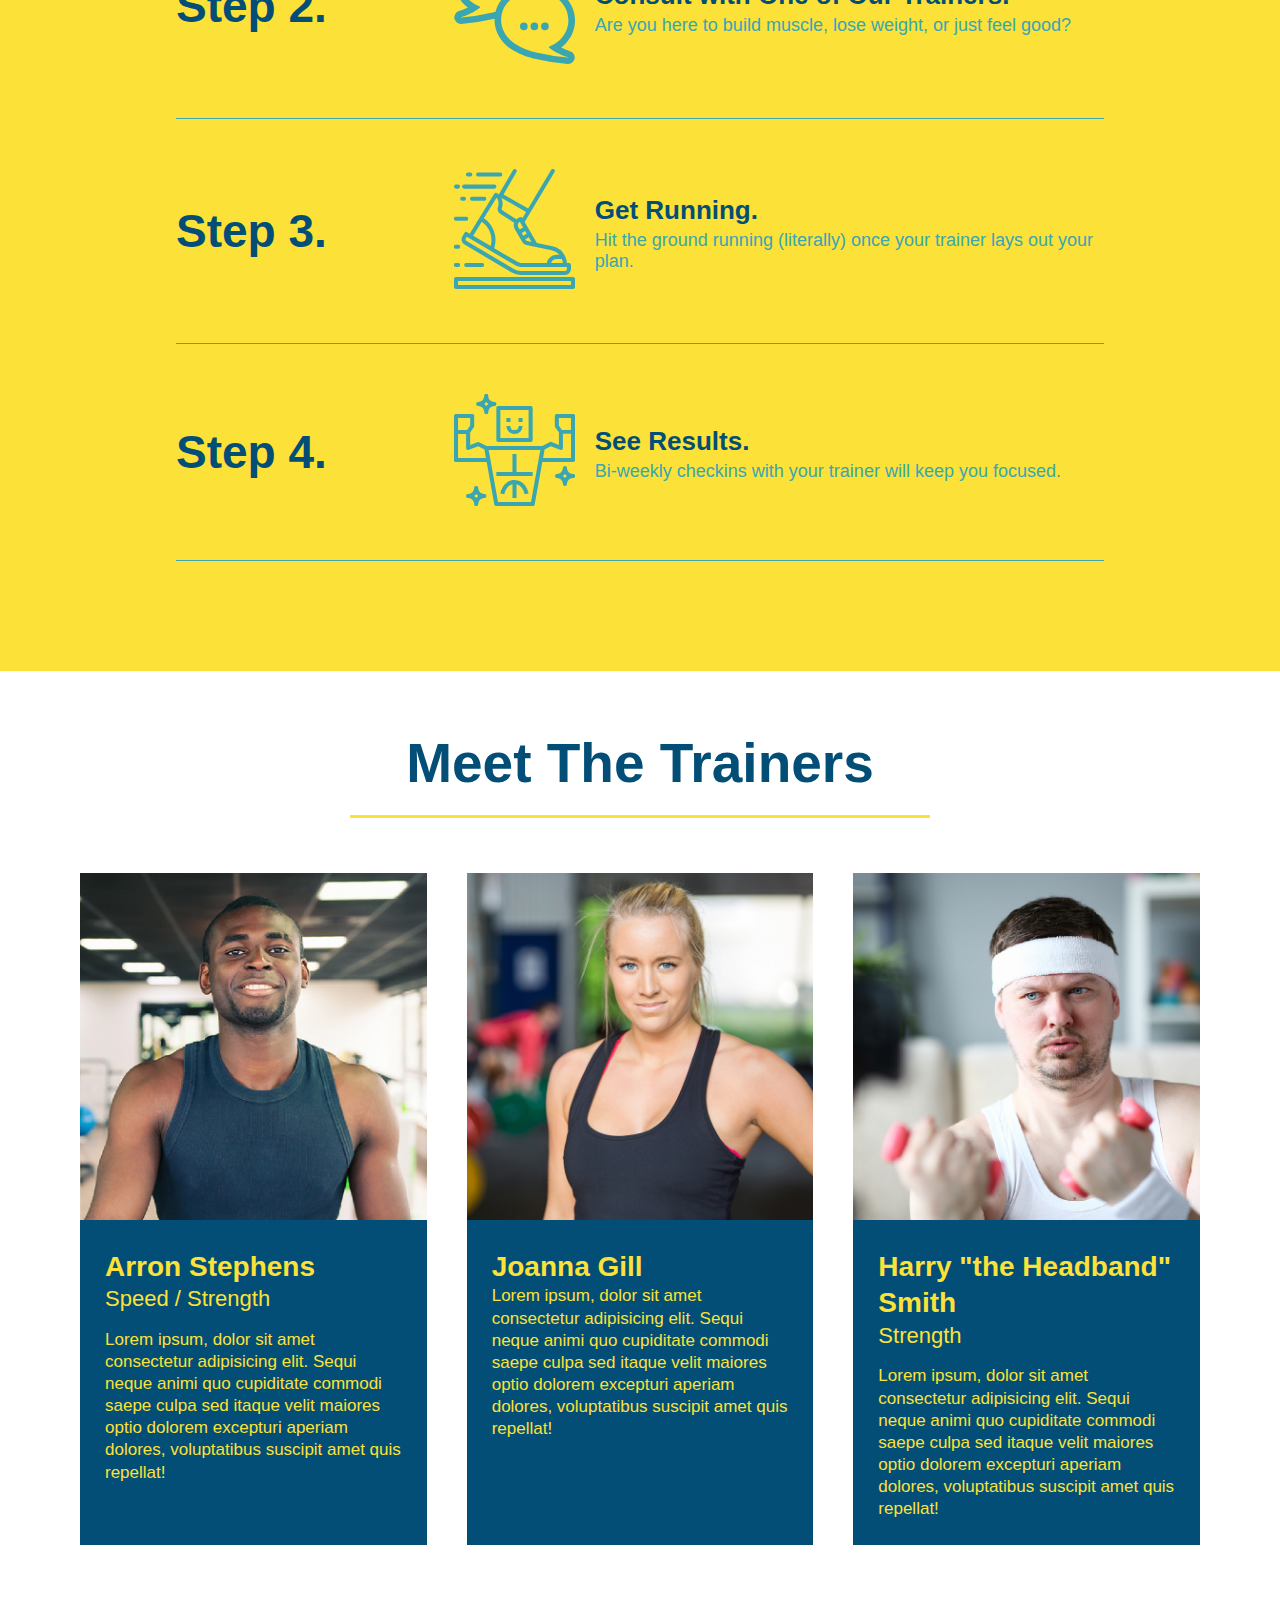
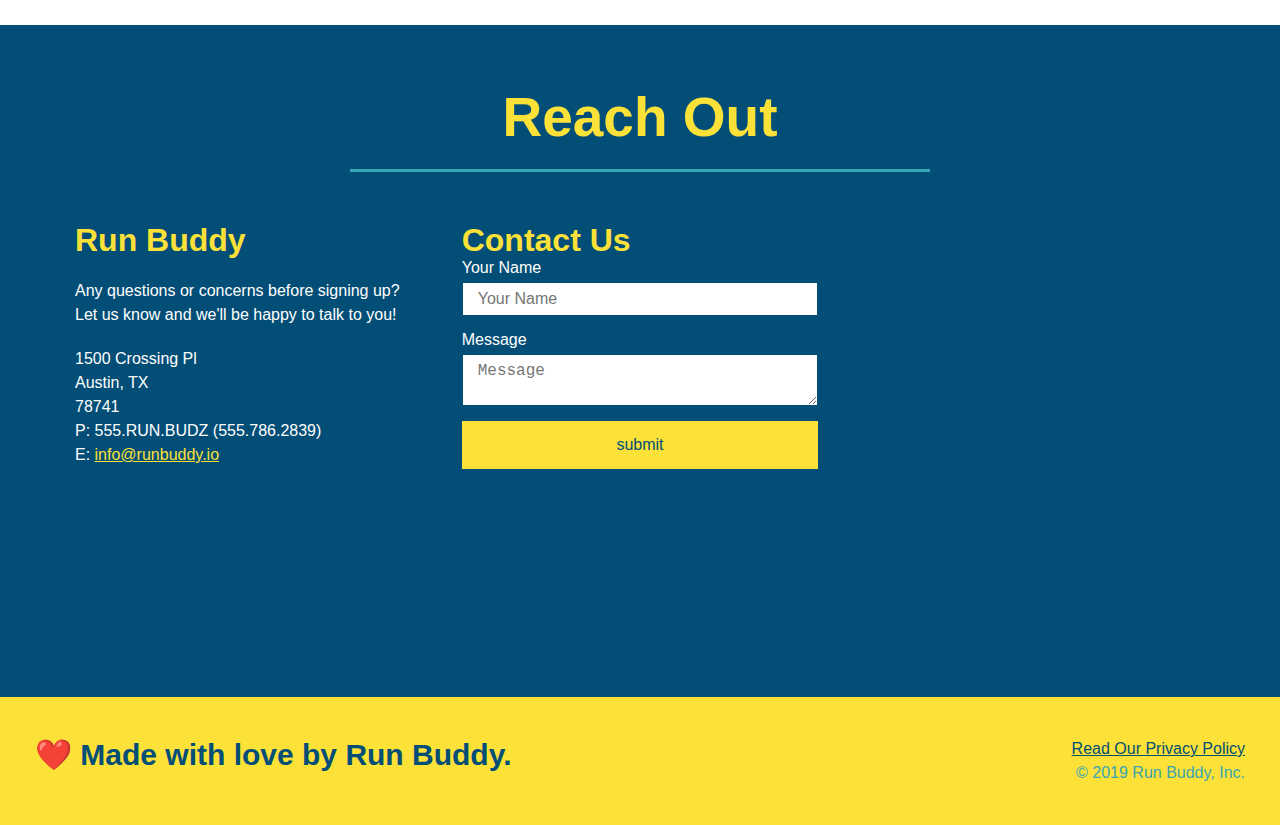
==== commit 4ea92441: "add flexbox to contact section" ====
--- a/index.html
+++ b/index.html
@@ -76,12 +76,14 @@
   <!-- "what we do" section -->
   <section id="what-we-do" class="intro"> 
     <div class="flex-row">
+      <h2 class="section-title primary-border">
+        What We Do
+      </h2>
+    </div>  
+    <div class="flex-row">
       <p>
         butcher selfies chambray shabby chic gentrify readymade yr Echo Park XOXO Tumblr normcore Banksy direct trade Blue Bottle chillwave you probably haven't heard of them single-origin coffee Vice fanny pack fixie Odd Future Austin fingerstache pickled twee synth Wes Anderson Thundercats viral bitters flannel meggings narwhal Marfa Schlitz sustainable Intelligentsia umami deep v craft
       </p>
-      <h2 class="section-title primary-border">
-        What We Do
-      </h2>
     </div>
   </section>
 
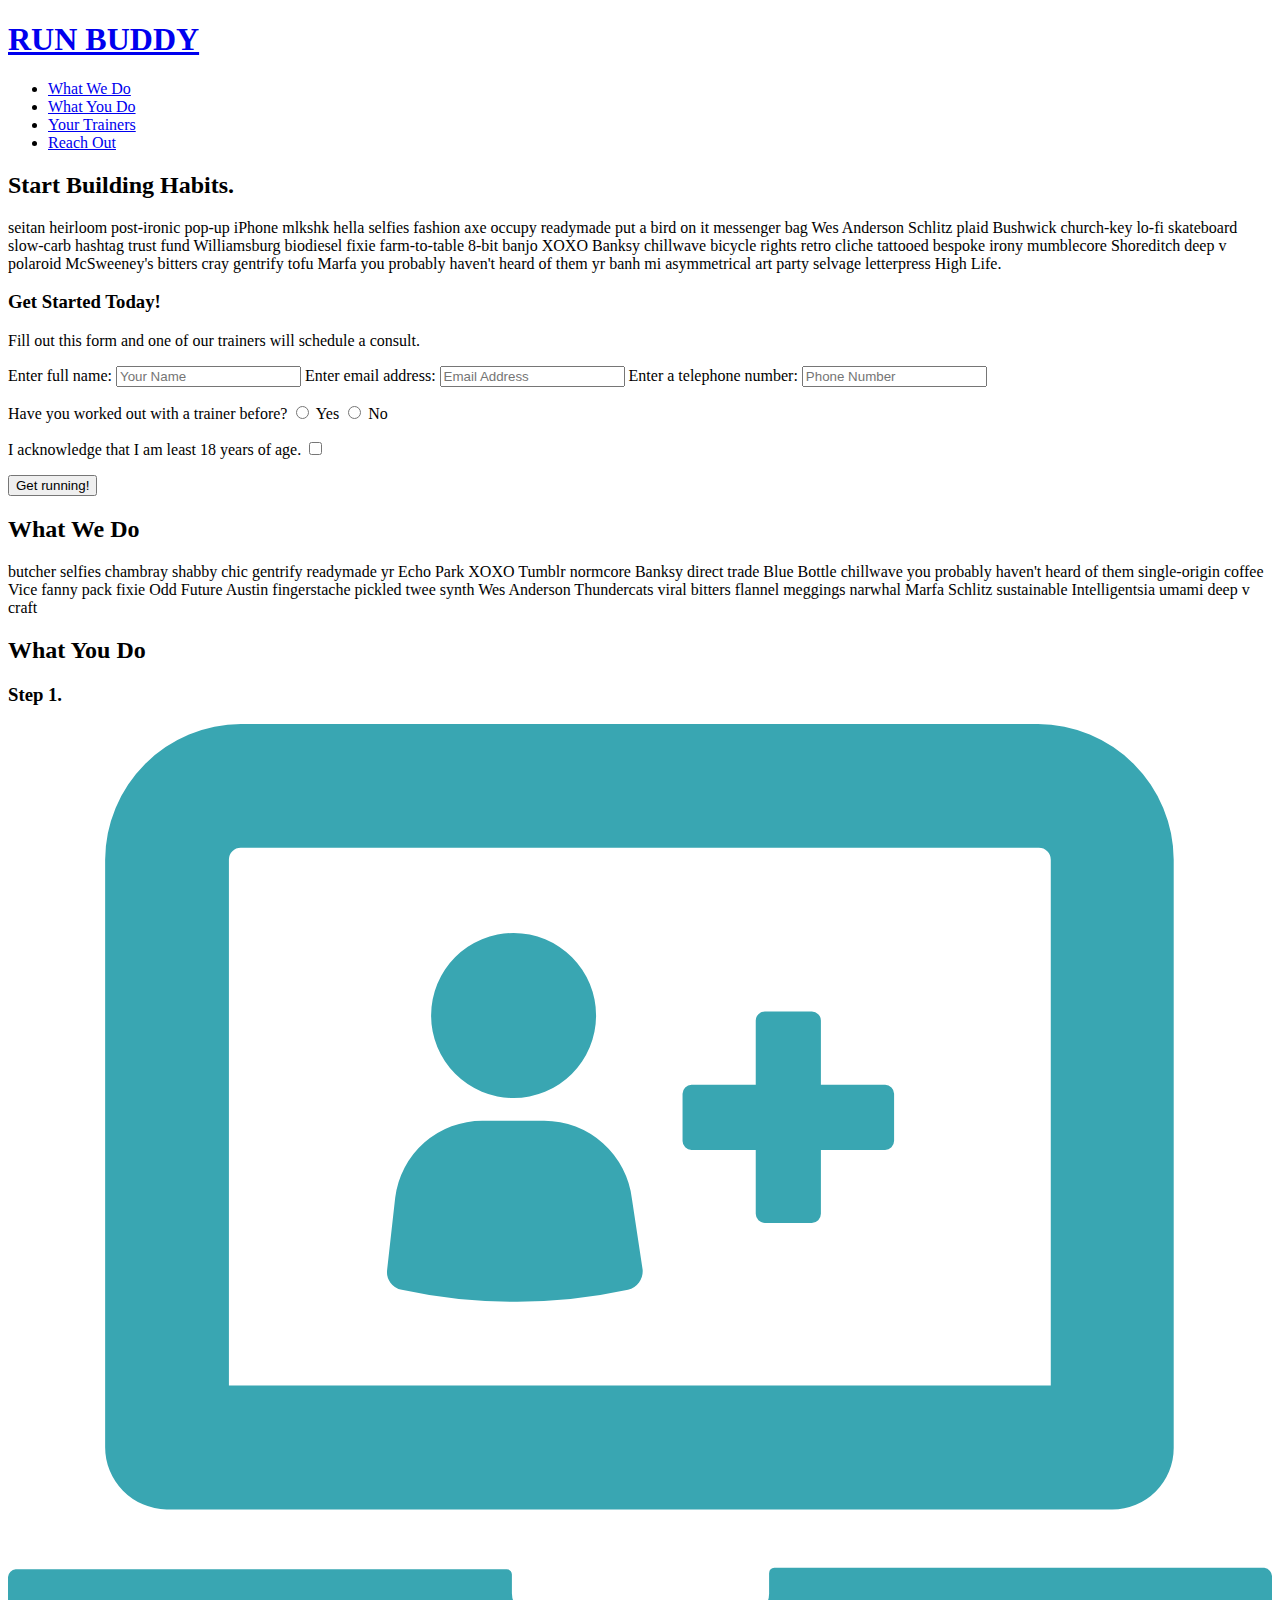
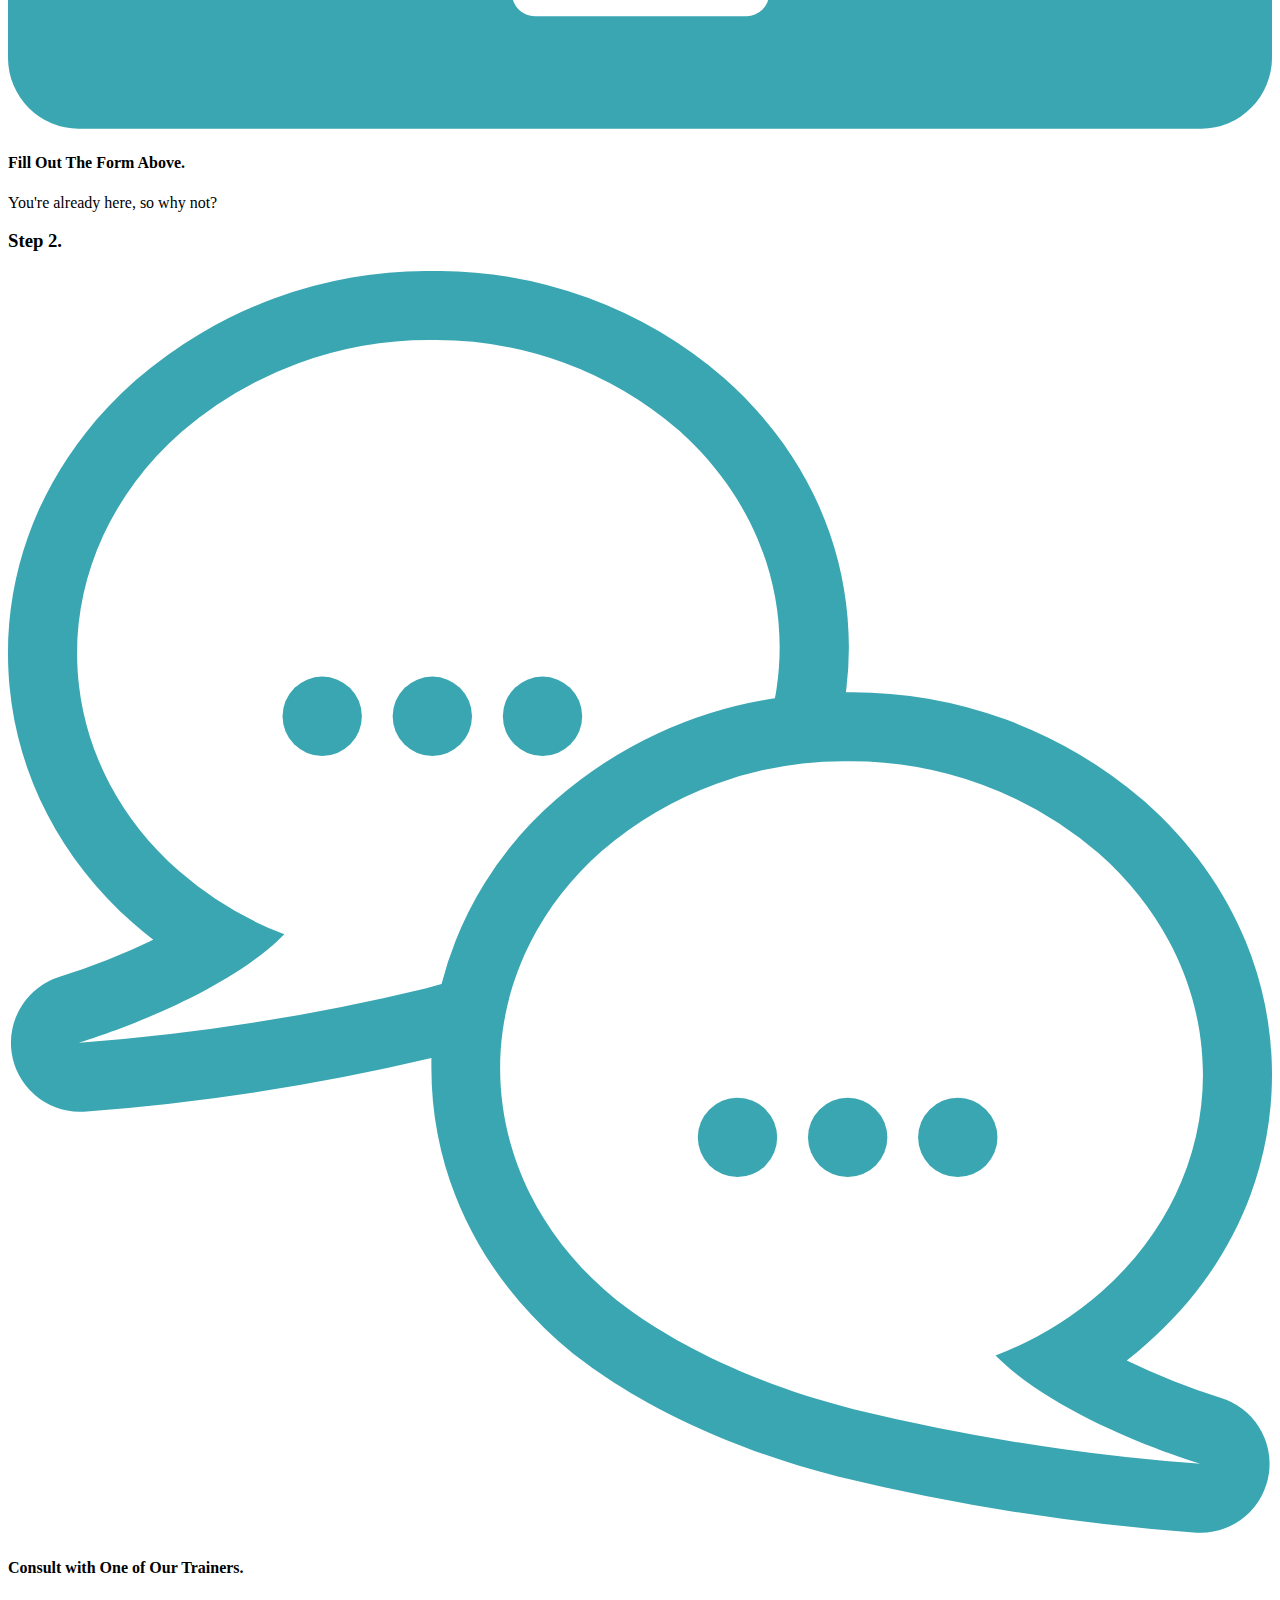
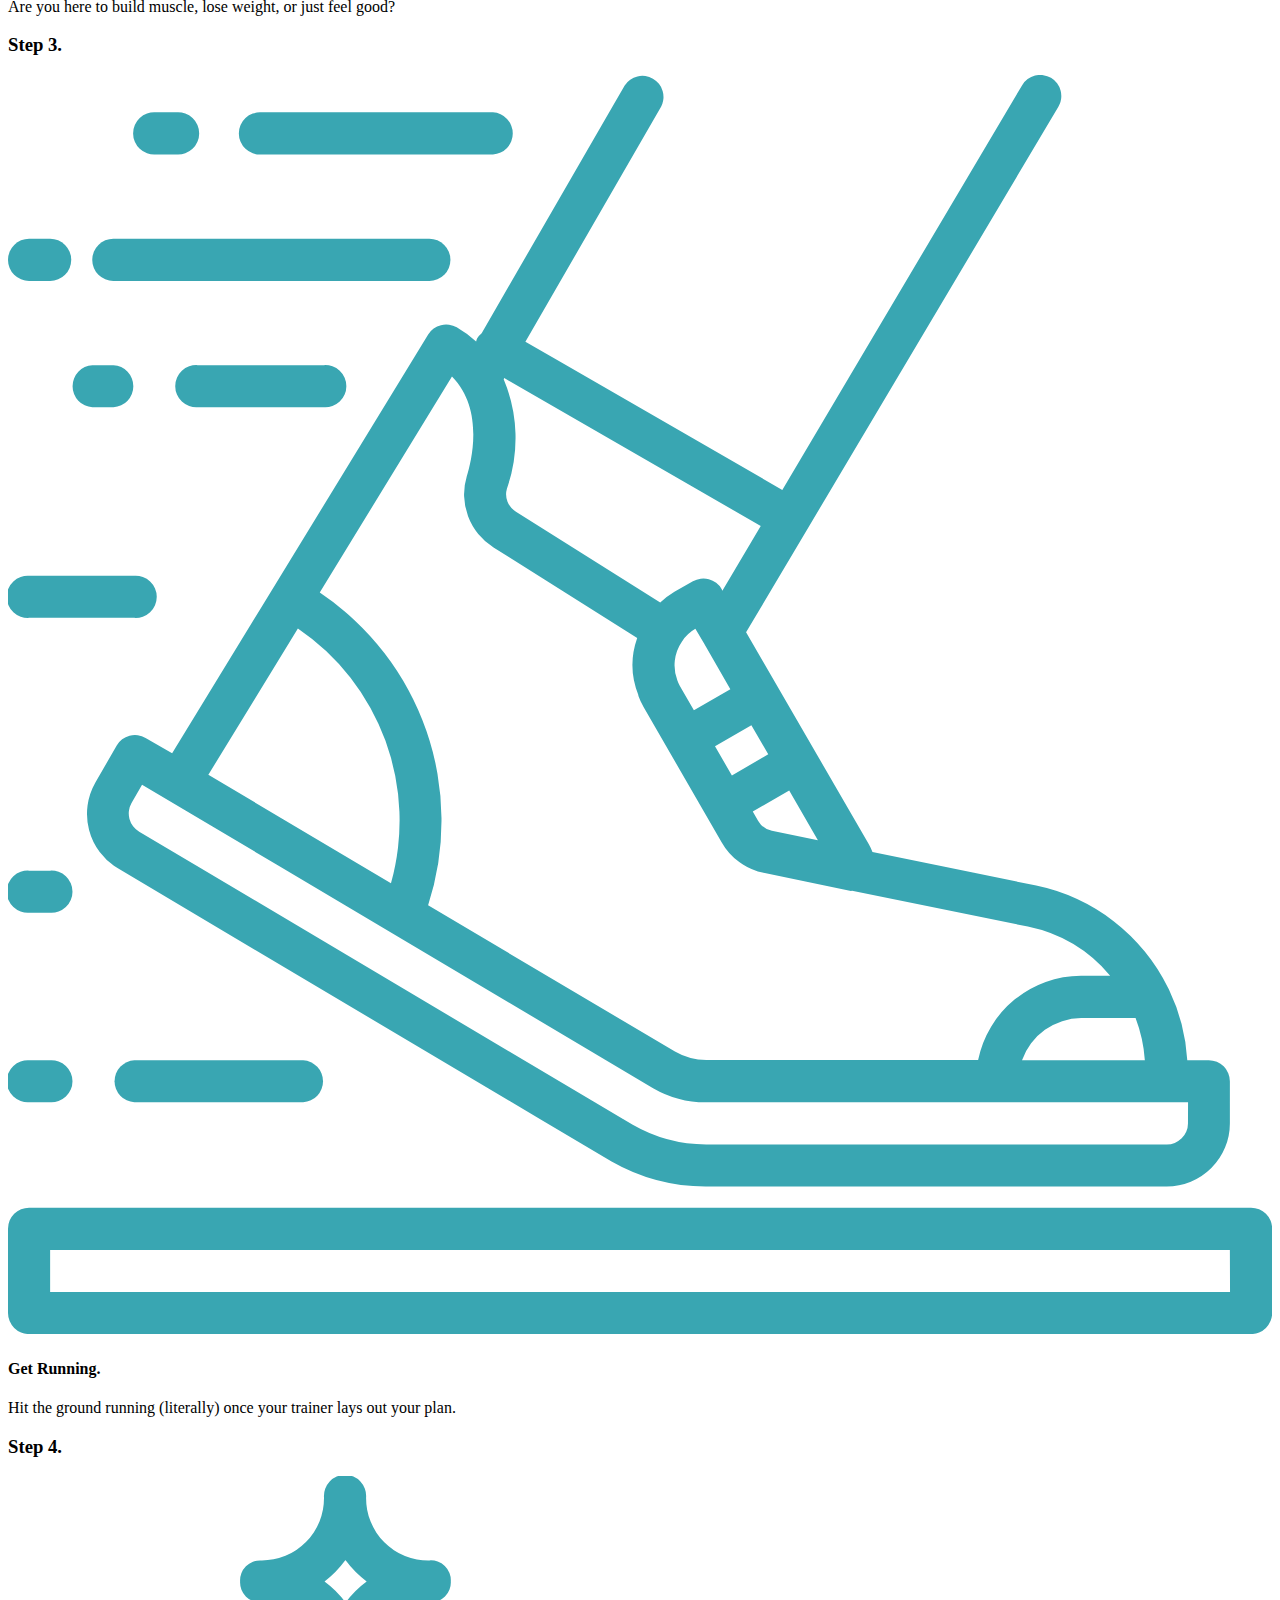
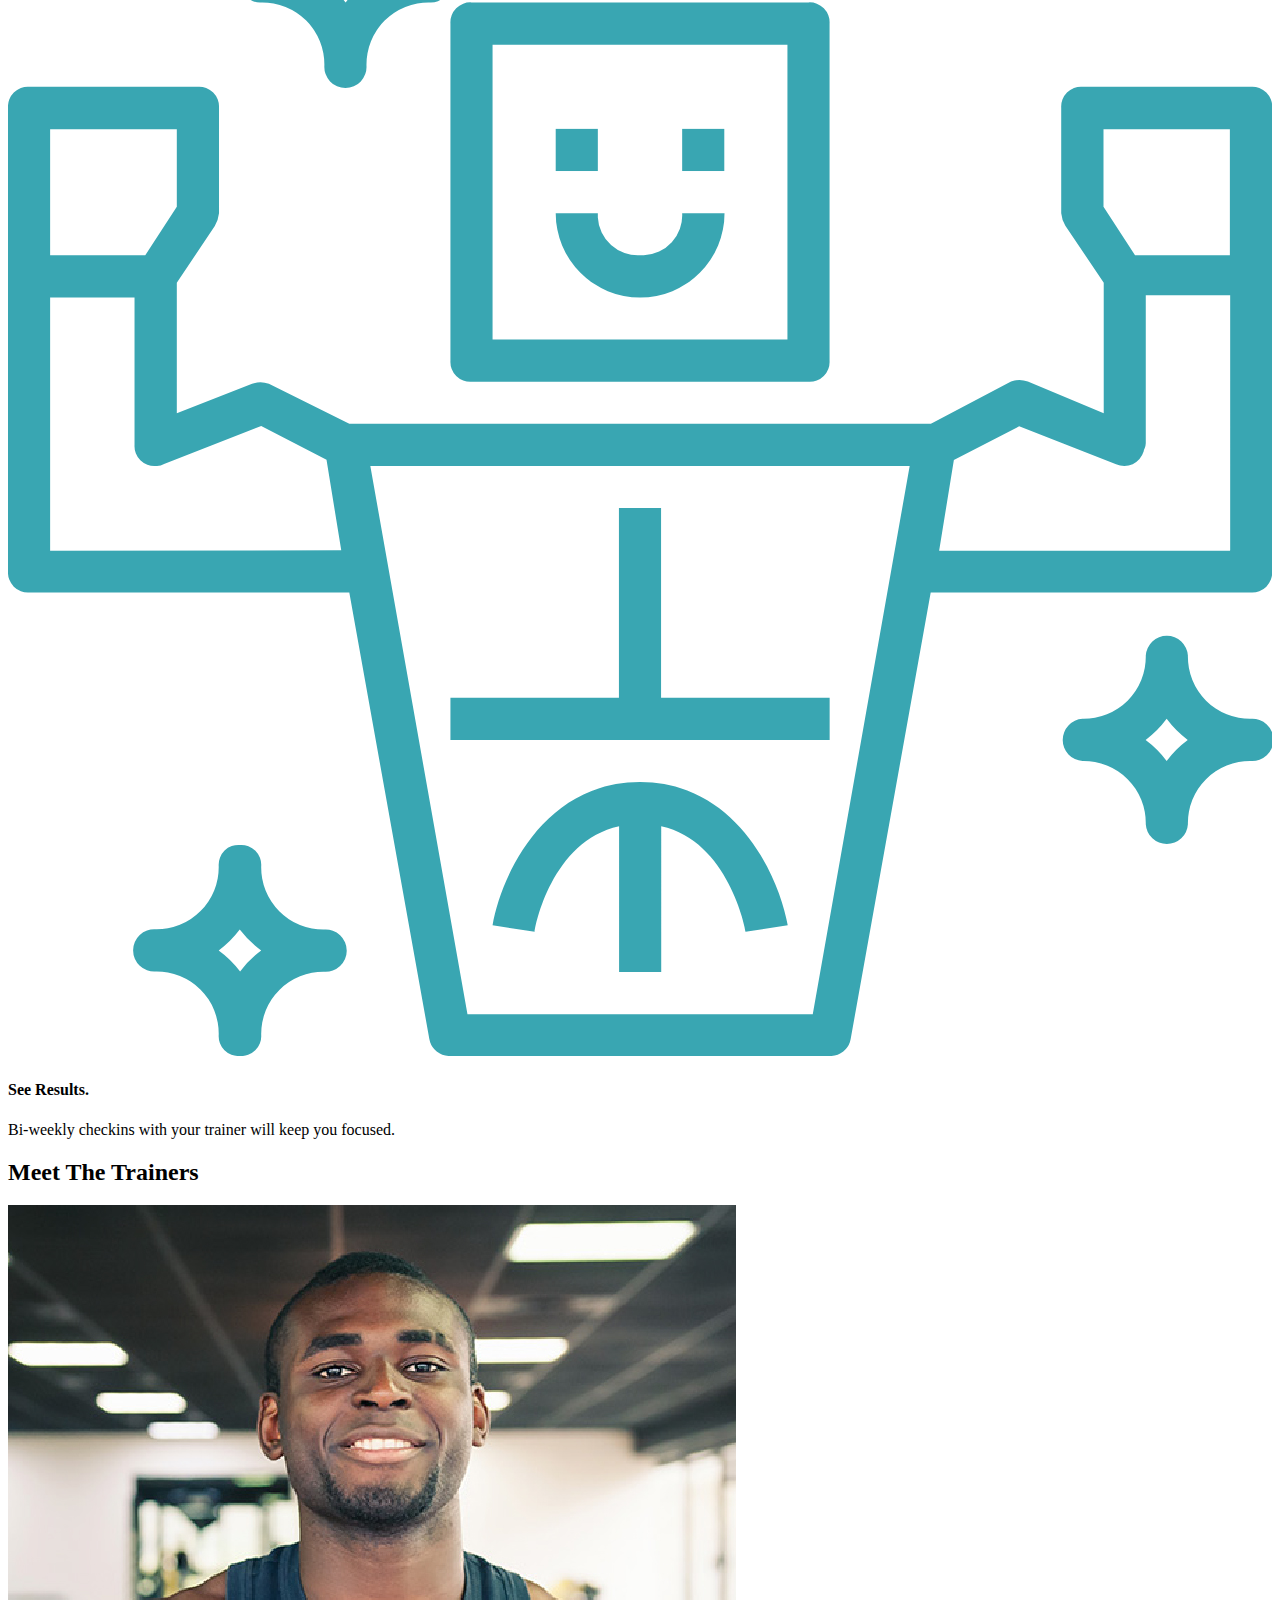
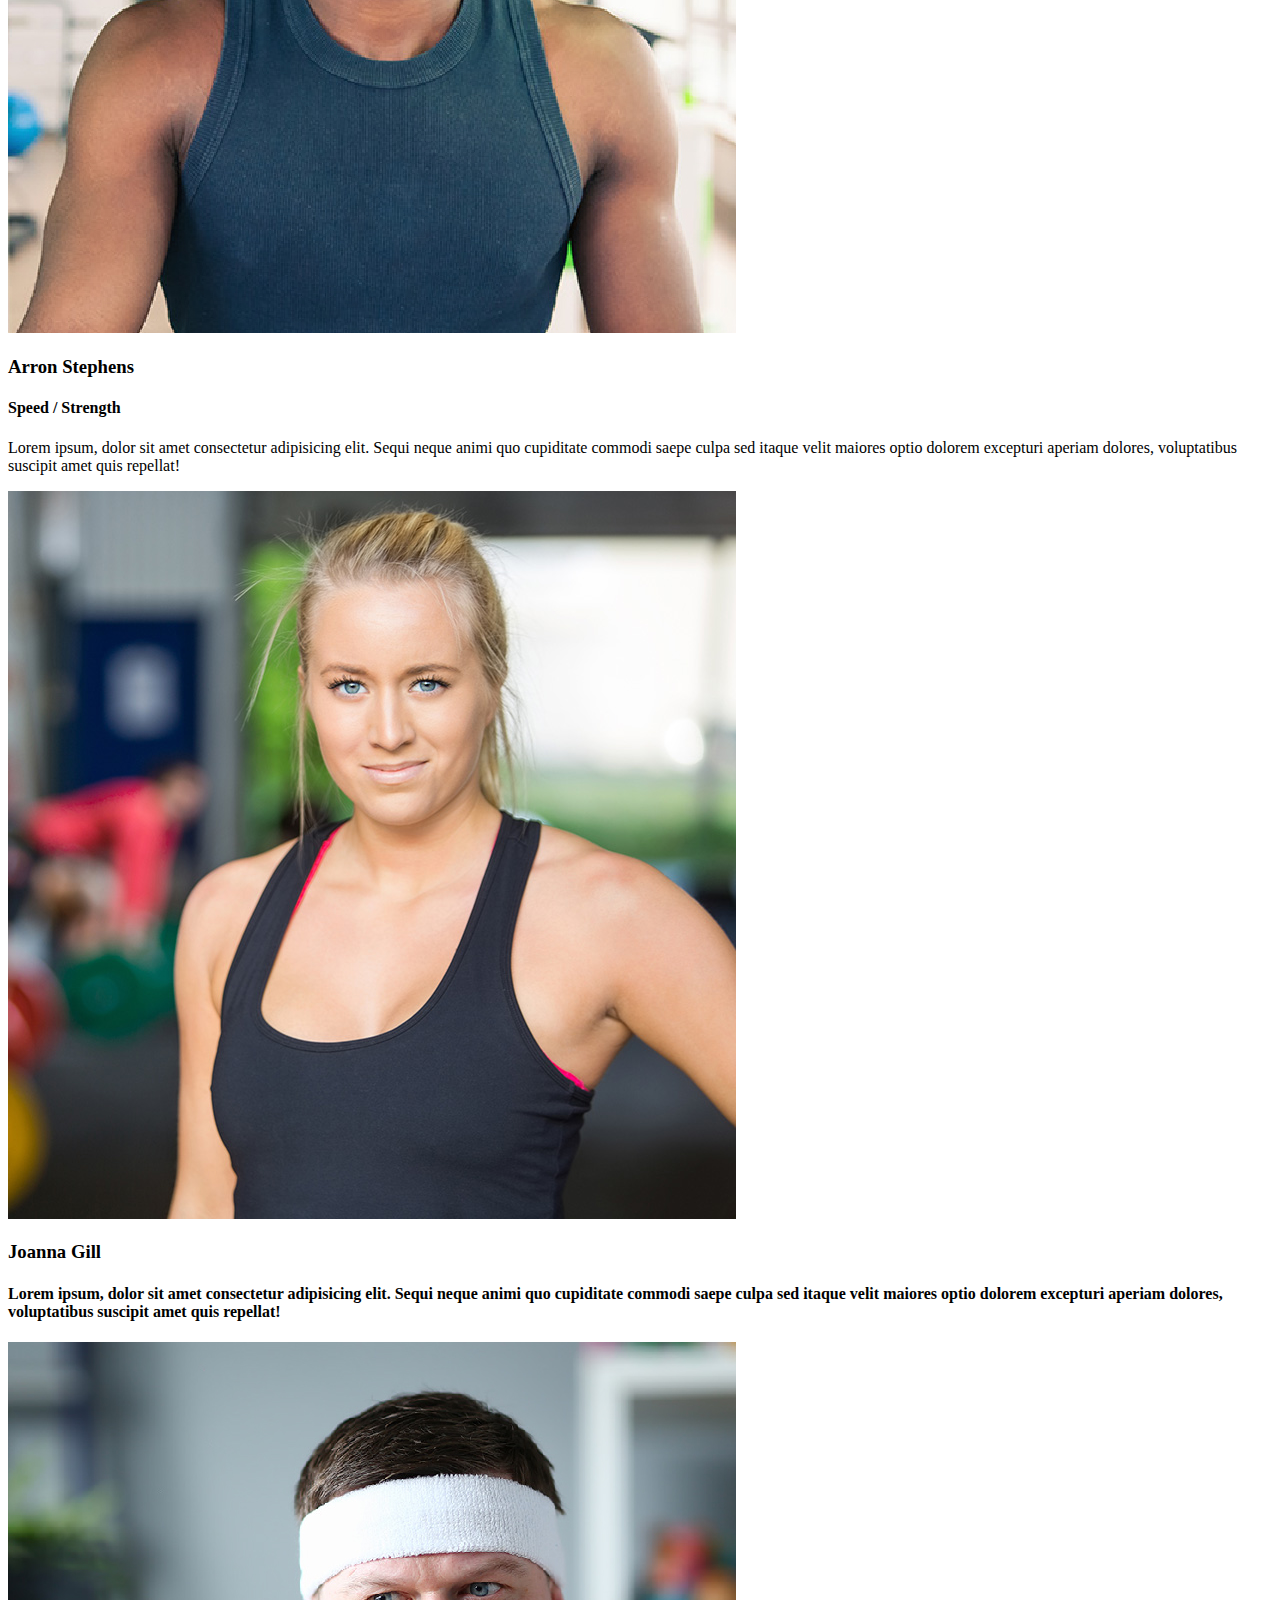
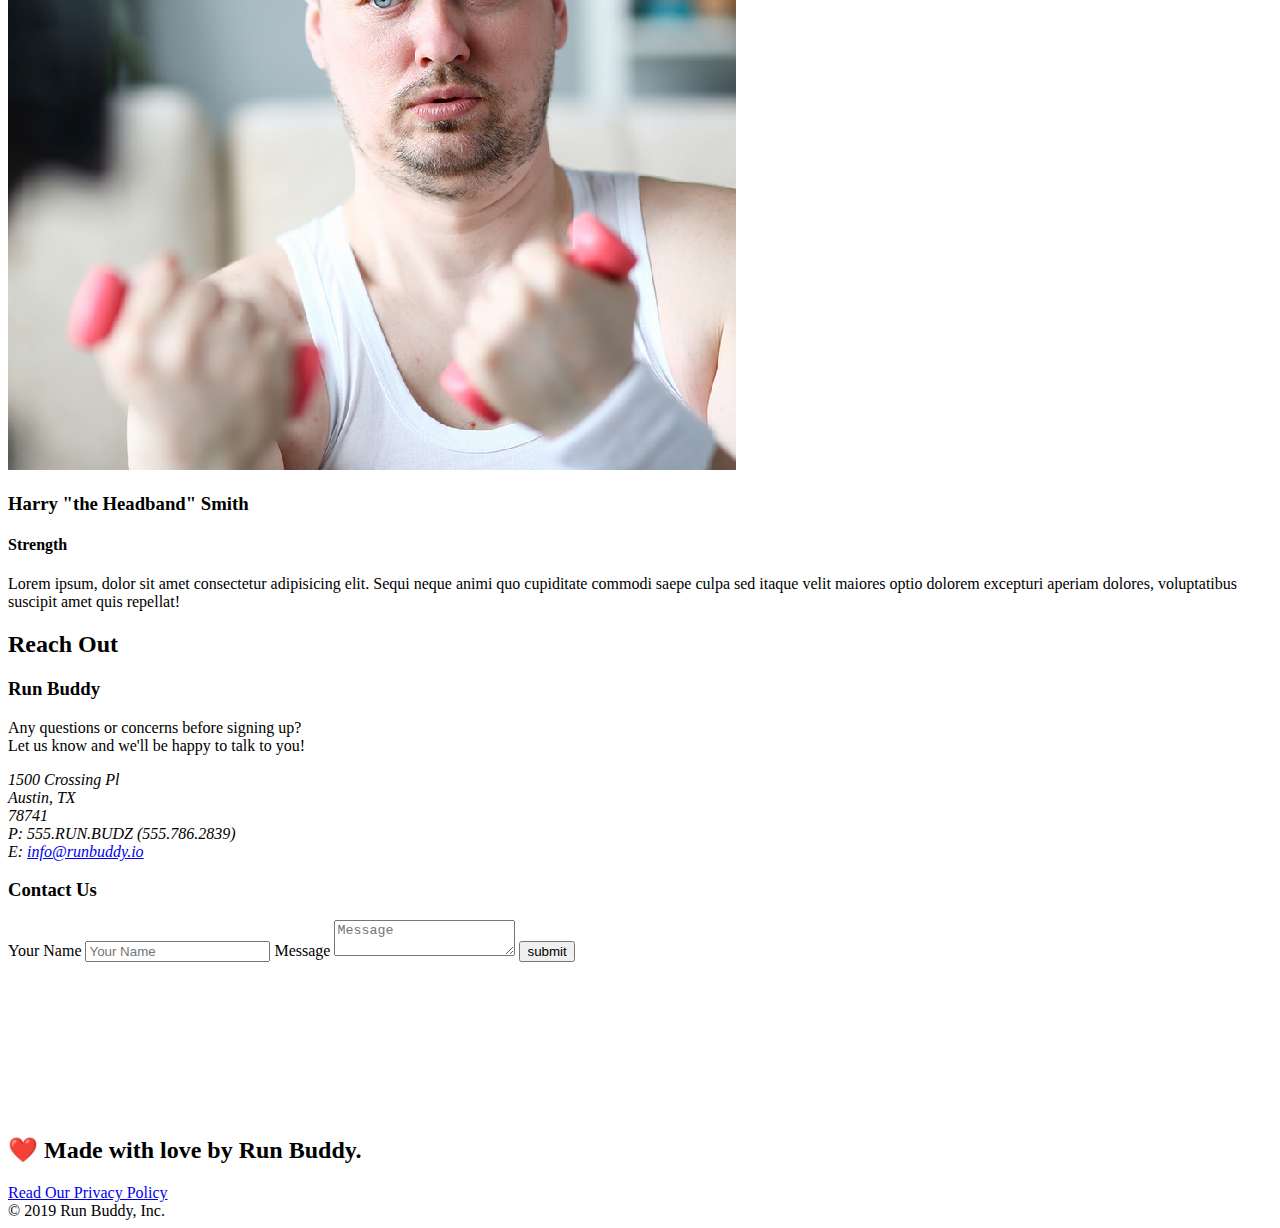
==== commit b78b68ad: "add media queries for mobile phones" ====
--- a/index.html
+++ b/index.html
@@ -2,8 +2,9 @@
 <html lang="en">
 
 <head>
-  <link rel="stylesheet" href="./assets/css/style.css" />
+  <!-- <link rel="stylesheet" href="./assets/css/style.css" /> -->
   <meta charset ="UTF-8">
+  <meta name="viewport" content="width=device-width, initial-scale=1.0" />
   <title>Run Buddy</title>  
 </head>
 
--- a/assets/css/style.css
+++ b/assets/css/style.css
@@ -44,7 +44,7 @@
 }
 
 header nav ul li a {
-    margin: 0 30 px;
+    padding: 10px 15px;
     font-weight:lighter;
     font-size: 1.55vw;
 }
@@ -85,6 +85,7 @@
   display: flex;
   justify-content: center;
   flex-wrap: wrap;
+  align-items: flex-start;
 }
 /* Hero Style End */
 
@@ -95,7 +96,7 @@
     margin: 3.5%;
     color: #fff;
     font-size: 18px;
-    line-height: 1.3;
+    line-height: 1.2;
 }
 
 .hero-cta h2 {
@@ -160,7 +161,7 @@
 }
 
 .section-title {
-    font-size: 55px;
+    font-size: 48px;
     color: #024e76;
     border-bottom: 3px solid;
     padding-bottom: 20px;
@@ -338,3 +339,18 @@
 .secondary-border {
     border-color: #39a6b2;
 }
+
+/* MEDIA QUERY FOR SMALLER DESKTOP SCREENS AND SMALLER */
+@media screen and (max-width: 980px) {
+
+}
+
+/* MEDIA QUERY FOR TABLETS AND SMALLER */
+@media screen and (max-width: 768px) {
+
+}
+
+/* MEDIA QUERY FOR MOBILE PHONES AND SMALLER */
+@media screen and (max-width: 575px) {
+
+}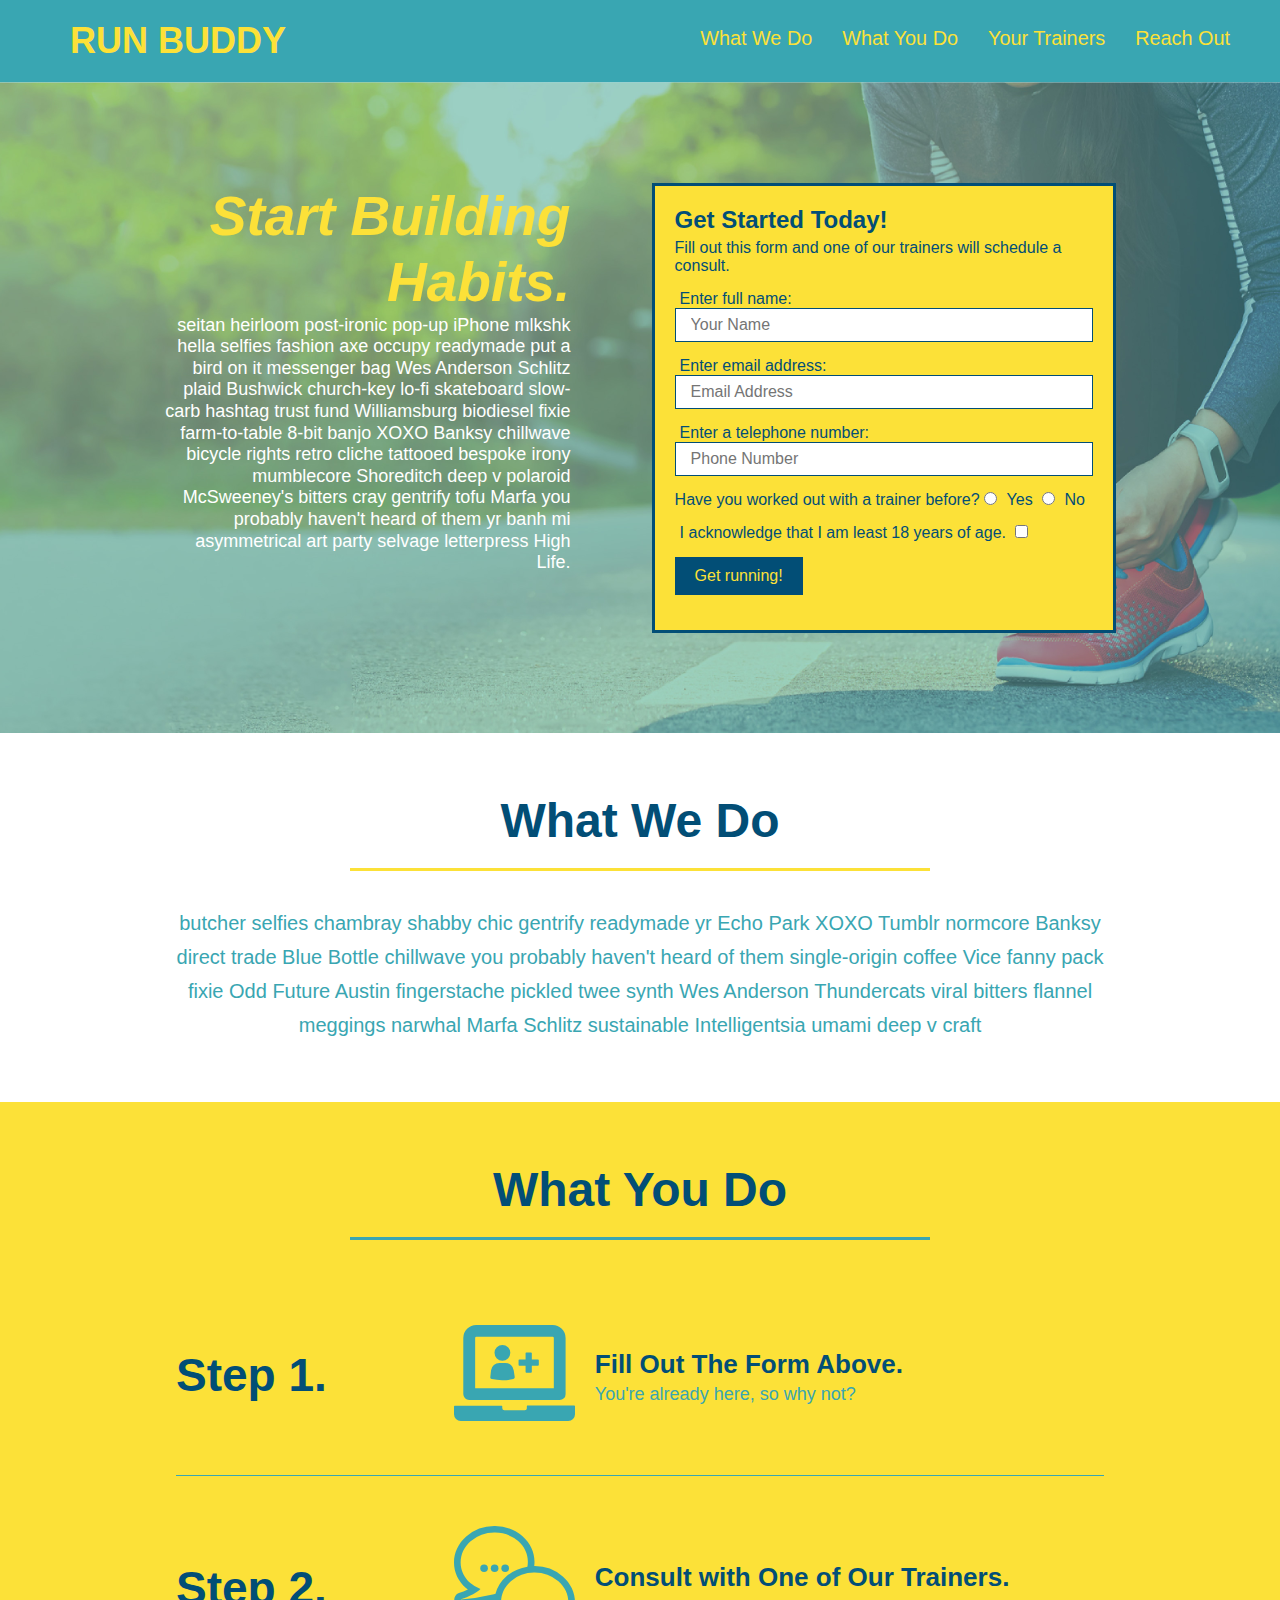
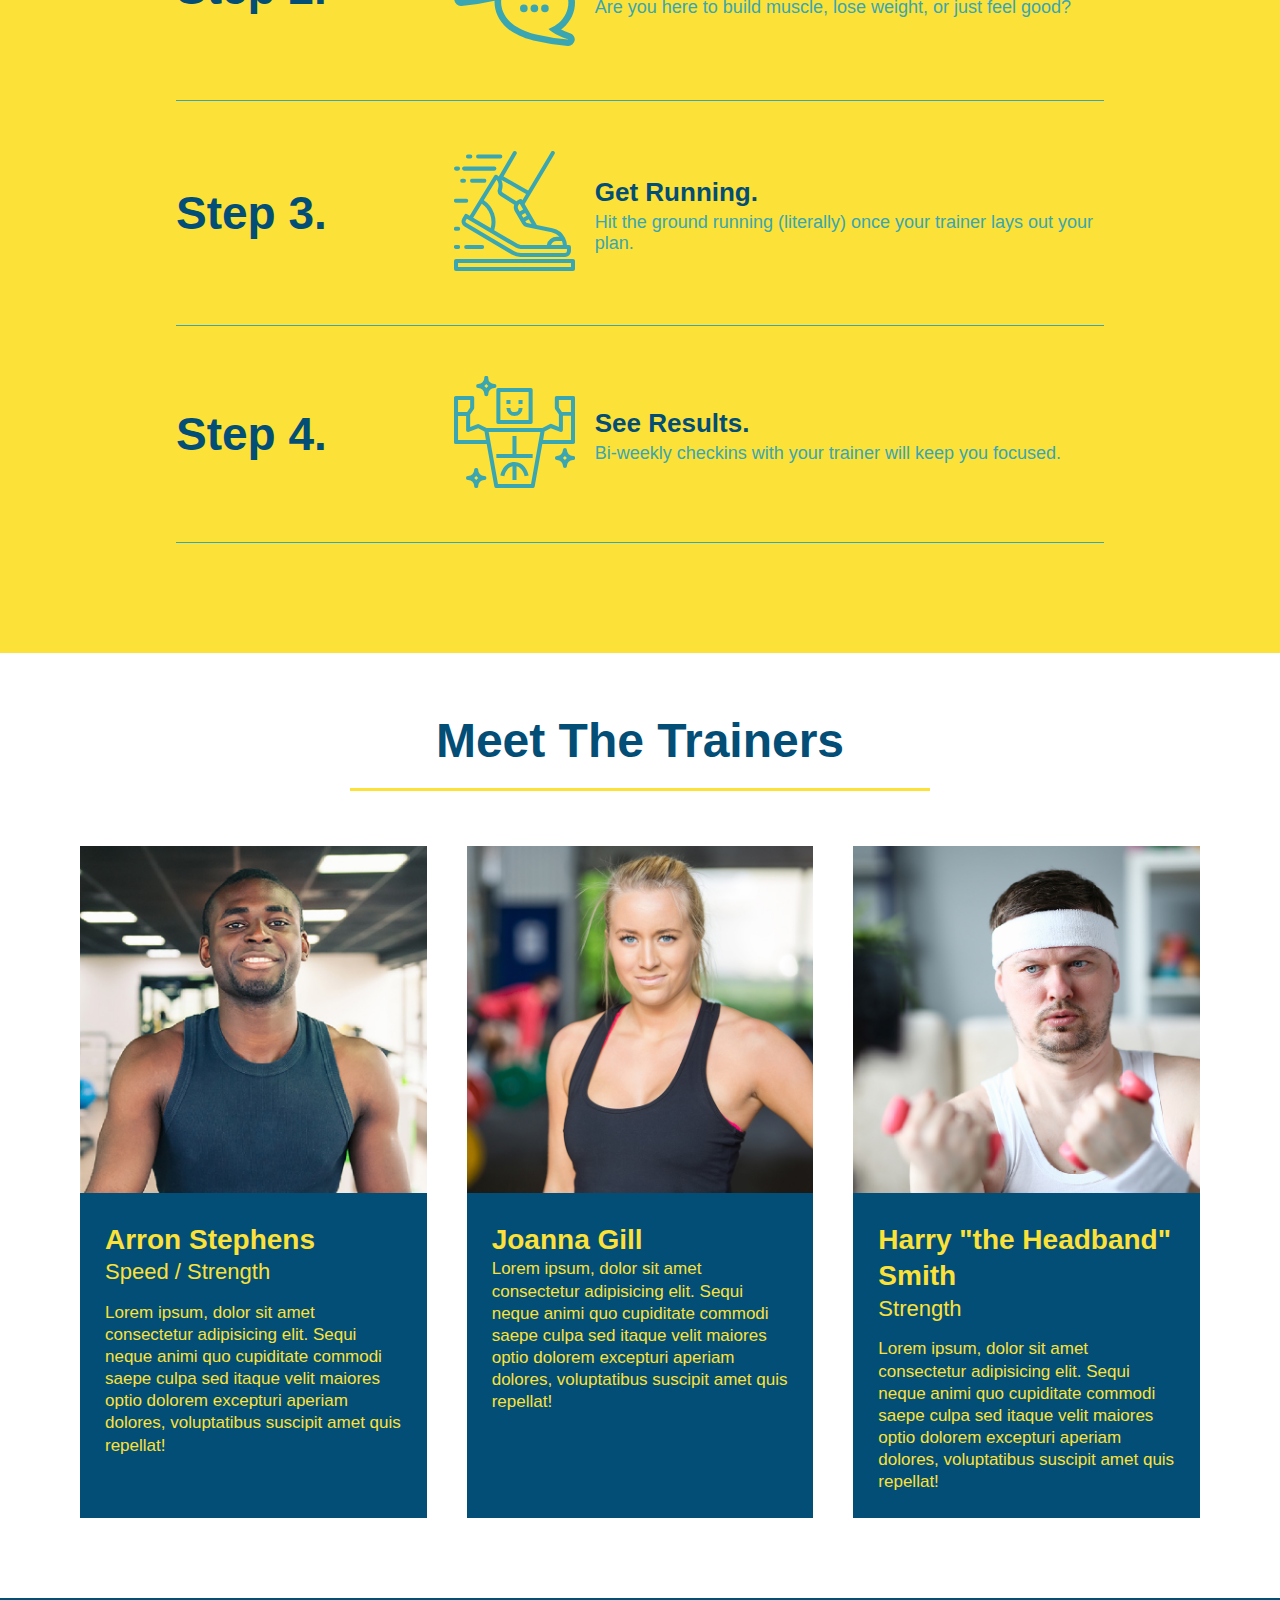
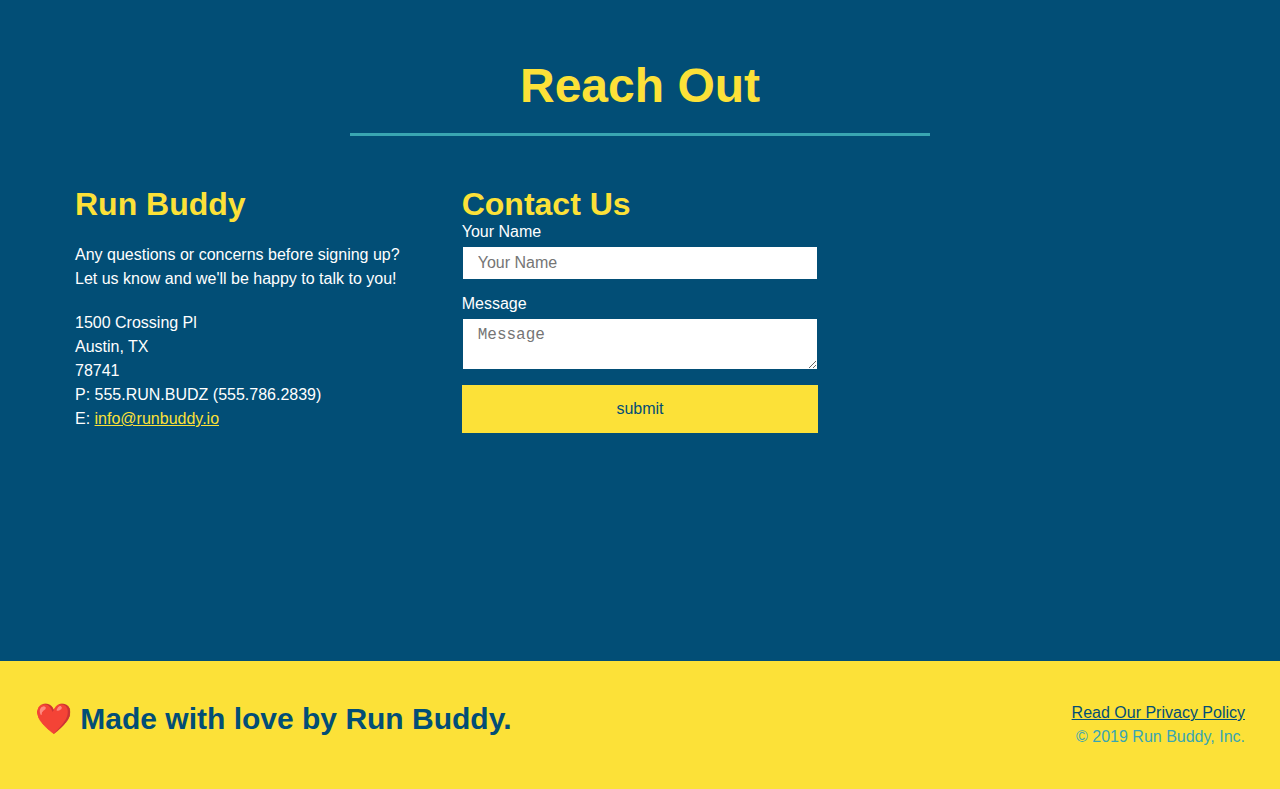
==== commit e5e205b0: "add mediaqueries for smaller desktops, tablets, and mobile phones" ====
--- a/index.html
+++ b/index.html
@@ -2,7 +2,7 @@
 <html lang="en">
 
 <head>
-  <!-- <link rel="stylesheet" href="./assets/css/style.css" /> -->
+  <link rel="stylesheet" href="./assets/css/style.css" />
   <meta charset ="UTF-8">
   <meta name="viewport" content="width=device-width, initial-scale=1.0" />
   <title>Run Buddy</title>  
--- a/assets/css/style.css
+++ b/assets/css/style.css
@@ -342,15 +342,110 @@
 
 /* MEDIA QUERY FOR SMALLER DESKTOP SCREENS AND SMALLER */
 @media screen and (max-width: 980px) {
-
+    header {
+        padding-bottom: 0;
+        justify-content: center;
+    }
+
+    header h1 {
+        width: 100%;
+        text-align: center;
+    }
+
+    header nav ul {
+        margin-top: 20px;
+        width: 100%;
+        justify-content: center;
+    }
+
+    header nav ul li a {
+        font-size: 20px;
+    }
+
+    footer h2, footer div {
+        text-align: center;
+        width: 100%;
+    }
+
+    .hero-cta, .hero-form {
+        width: 100%;
+    }
+
+    .hero-cta {
+        text-align: center;
+    }
+
+    .section-title {
+        width: 80%;
+    }
+
+    .trainer {
+        flex: 0 70%;
+    }
+
+    .contact-info iframe {
+        flex: 1 100%;
+    }
 }
 
 /* MEDIA QUERY FOR TABLETS AND SMALLER */
 @media screen and (max-width: 768px) {
+    section {
+        padding: 30px 15px;
+    }
+
+    .step h3 {
+        flex: 1 100%;
+        text-align: center;
+    }
+
+    .step-info {
+        flex: 2 100%;
+        text-align: center;
+        justify-content: center;
+    }
+
+    .step-img {
+        flex: 0 32%;
+        margin-right: 0;
+        margin-top: 15px;
+        margin-bottom: 15px;
+    }
+
+    .step-text {
+        flex: 100%;
+    }
 
 }
 
 /* MEDIA QUERY FOR MOBILE PHONES AND SMALLER */
 @media screen and (max-width: 575px) {
+    .hero-form button {
+        width: 100%;
+    }   
+
+    .section-title {
+        width: 95%;
+    }
+
+    .intro p {
+        width: 100%;
+    }
+
+    .trainer {
+        flex: 0 100%;
+    }
+
+    .contact-info {
+        text-align: center;
+    }
+
+    .contact-info > * {
+        flex: 0 100%;
+    }
+
+    .contact-form {
+        order: 3;
+    }
 
 }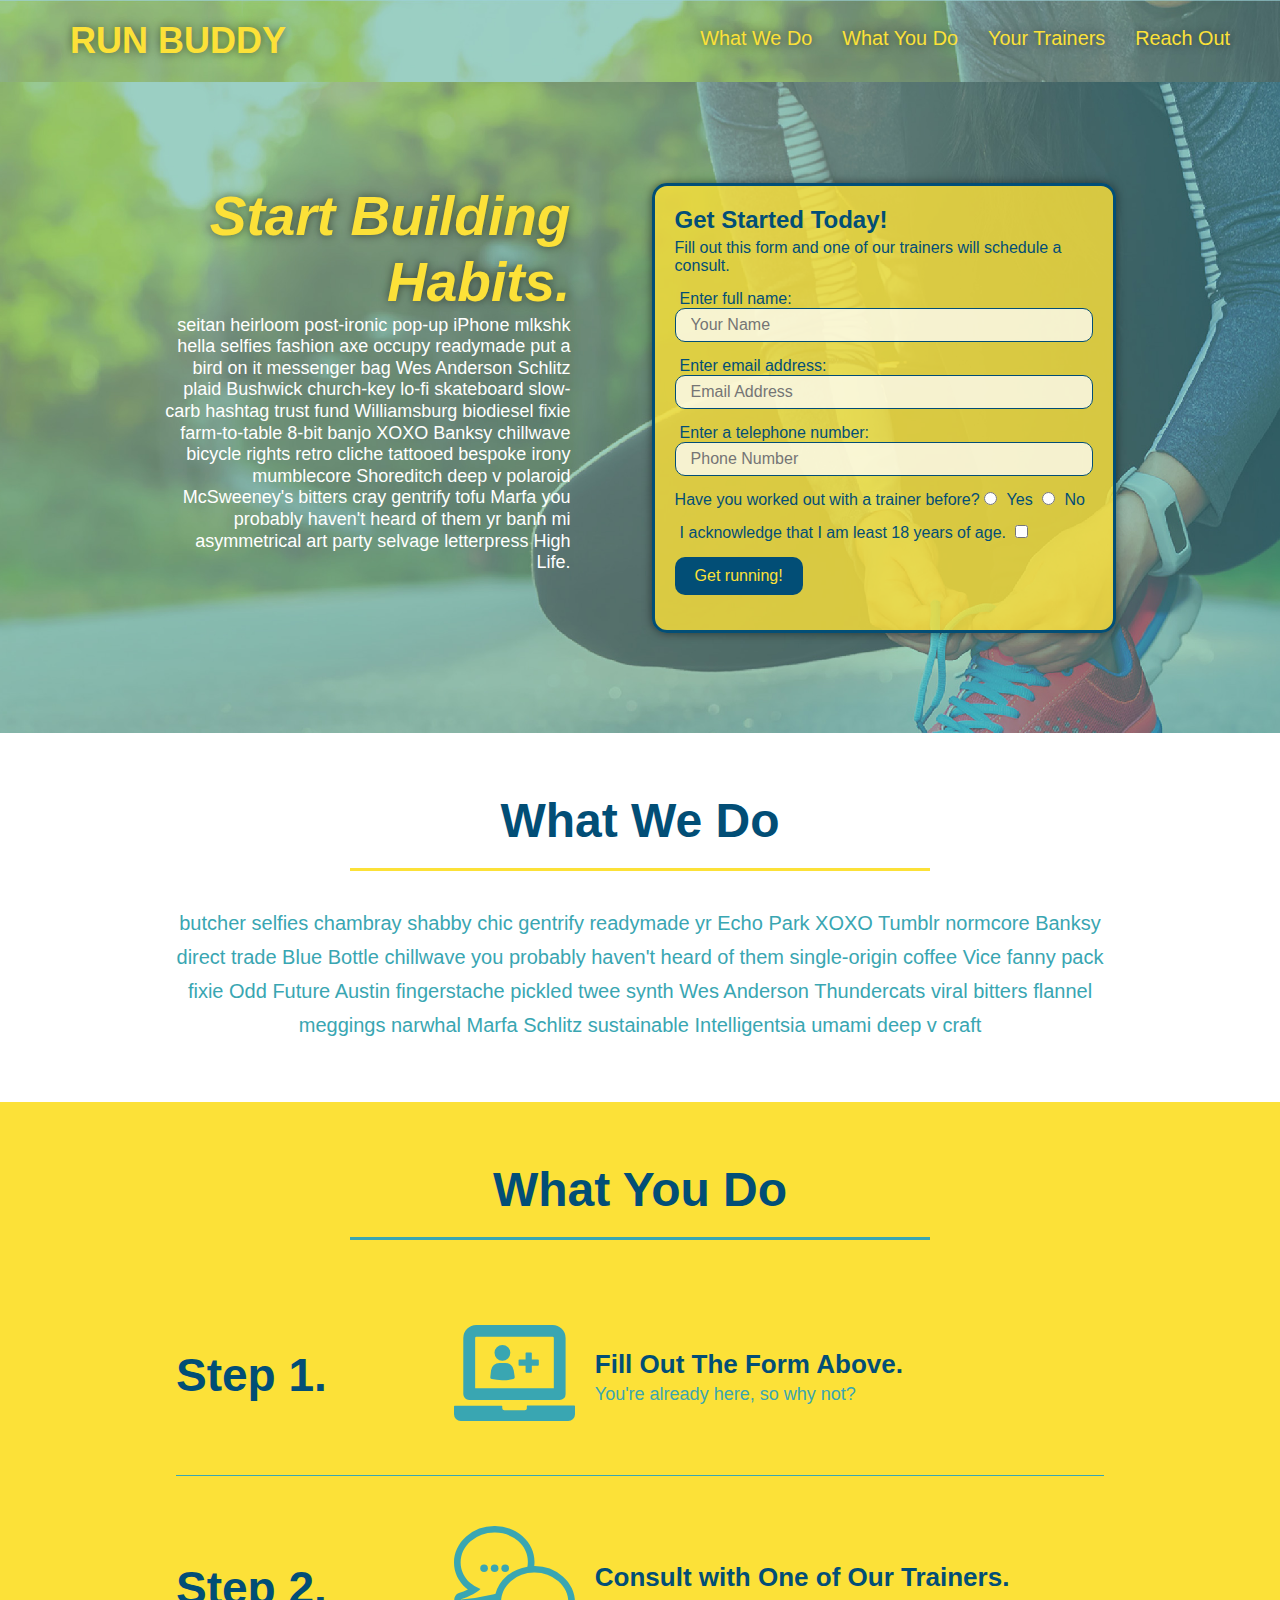
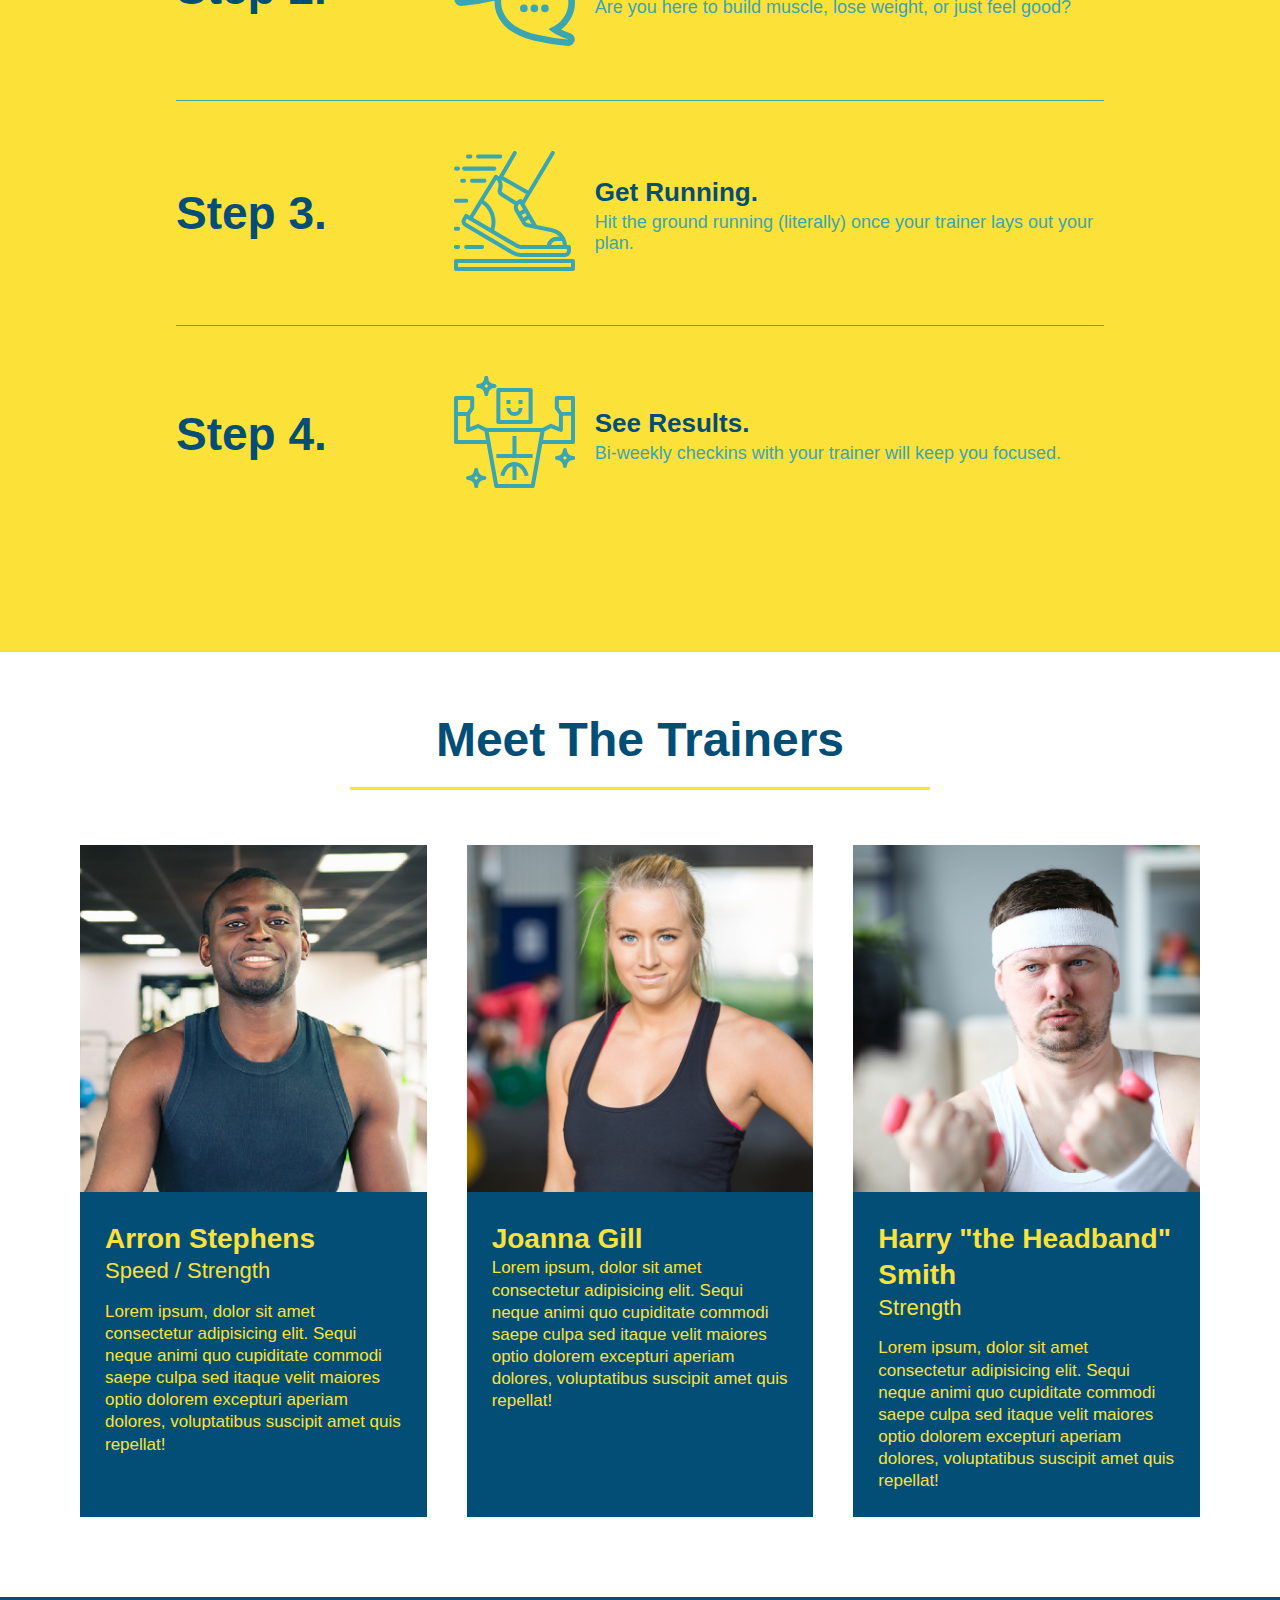
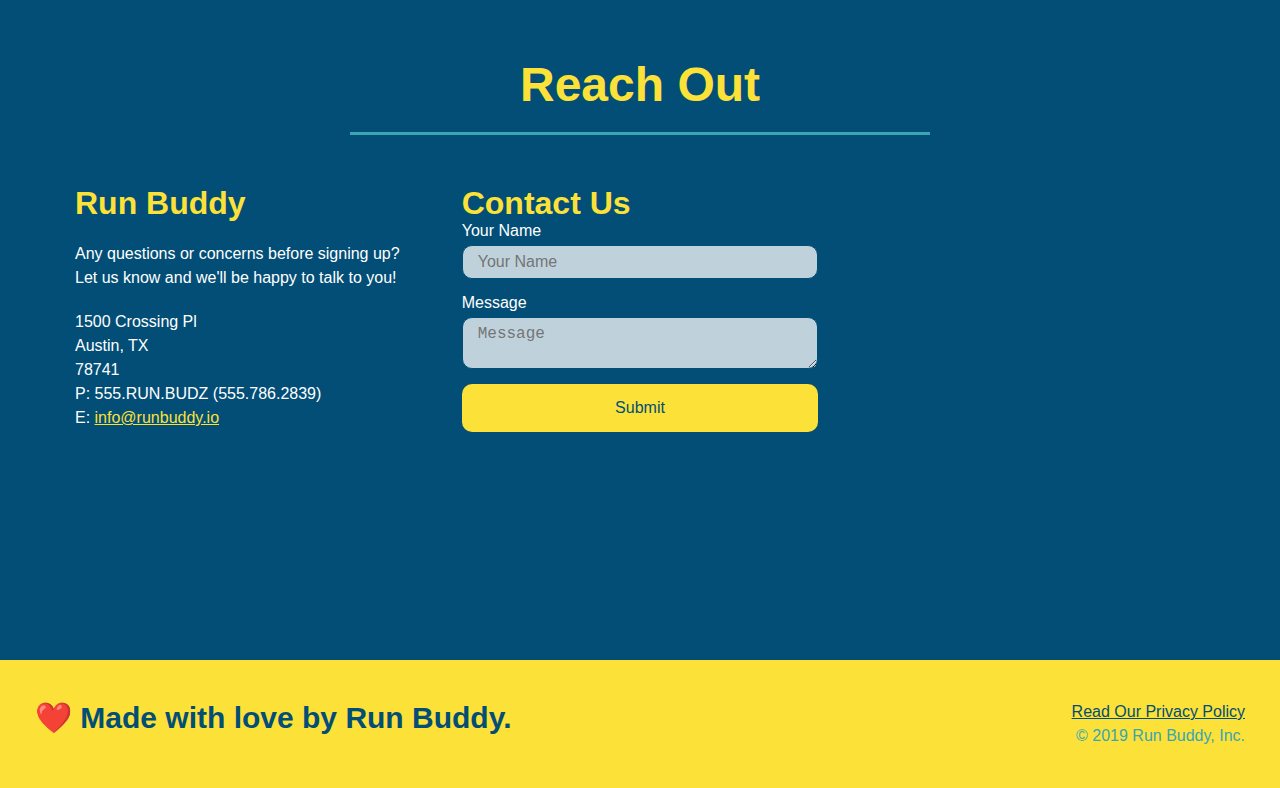
==== commit 03c6a886: "aadded sticky header, added responsiveness to form inputs" ====
--- a/index.html
+++ b/index.html
@@ -235,7 +235,7 @@
           <label for="contact-message">Message</label>
           <textarea id="contact-message" placeholder="Message"></textarea>
 
-          <button type="submit">submit</button>
+          <button type="submit">Submit</button>
         </form>
       </div>
 
--- a/assets/css/style.css
+++ b/assets/css/style.css
@@ -11,8 +11,16 @@
 
 /* apply styles to <header> */
 header {
+    position: -webkit-sticky;
+    position: sticky;
+    top: 0;
     padding: 20px 35px;
     background-color: #39a6b2;
+    background-image: url("../images/hero-bg.jpeg");
+    background-size: cover;
+    background-attachment: fixed;
+    background-position: 80%;
+    background-position: center;
     display: flex;
     justify-content: space-between;
     flex-wrap: wrap;
@@ -23,6 +31,7 @@
     font-size: 36px;
     color: #fce138;
     margin: 0;
+    text-shadow: 0 0 10px rgba(0, 0, 0, 0.5);
 }
 
 header a {
@@ -47,6 +56,14 @@
     padding: 10px 15px;
     font-weight:lighter;
     font-size: 1.55vw;
+    text-shadow: 0 0 10px rgba(0, 0, 0, 0.5);
+}
+
+header nav ul li a:hover {
+    background: #fce138;
+    color: #024e76;
+    border-radius: 15px;
+    text-shadow: none;
 }
 
 footer {
@@ -82,6 +99,8 @@
   background-image: url(../images/hero-bg.jpeg);
   background-size: cover;
   background-position: center;
+  background-attachment: fixed;
+  background-position: 80%;
   display: flex;
   justify-content: center;
   flex-wrap: wrap;
@@ -103,16 +122,19 @@
     font-style: italic;
     font-size: 55px;
     color: #fce138;
+    text-shadow: 0 0 10px rgba(0, 0, 0, 0.5);
 }
 
 /* Hero Form Style */
 .hero-form {
     color: #024e76;
-    background-color: #fce138;
+    background-color: rgba(252, 225, 56, 0.8);
     padding: 20px;
     border: solid 3px #024e76;
+    border-radius: 15px;
     width: 40%;
     margin: 3.5%;
+    box-shadow: 0 0 10px rgba(0, 0, 0, 0.5);
 }
 
 .hero-form h3 {
@@ -126,14 +148,21 @@
 
 .form-input {
     border: 1px solid #024e76;
+    border-radius: 10px;
     display: block;
     padding: 7px 15px;
     font-size: 16px;
+    background-color: rgba(255,255,255, 0.75);
     color: #024e76;
     width: 100%;
     margin-bottom: 15px;
 }
 
+.form-input:focus {
+    background-color: rgba(255,255,255, 1);
+    outline: none;
+}
+
 .hero-form label {
     margin: 0 5px;
 }
@@ -142,9 +171,15 @@
     color: #fce138;
     background-color: #024e76;
     border: none;
+    border-radius: 10px;
     padding: 10px 20px;
     font-size: 16px;
 }
+
+.hero-form button:hover {
+    background-color: #39a6b2;
+}
+
 /* HERO STYLES END */
 
 .intro p {
@@ -174,11 +209,14 @@
     margin: 50px auto;
     padding-bottom: 50px;
     width: 80%;
-    border-bottom: 1px solid #39a6b2;
     display: flex;
     flex-wrap: wrap;
     align-items: center;
     justify-content: space-between;
+}
+
+.step:not(:last-child) {
+    border-bottom: 1px solid #39a6b2;
 }
 
 .step h3 {
@@ -301,6 +339,8 @@
 
 .contact-form input, .contact-form textarea {
     border: 1px solid #024e76;
+    border-radius: 10px;
+    background-color: rgba(255,255,255, 0.75);
     display: block;
     padding: 7px 15px;
     font-size: 16px;
@@ -310,9 +350,15 @@
     margin-top: 5px;
 }
 
+.contact-form input:focus, .contact-form textarea:focus {
+    background-color:rgba(255,255,255, 1);
+    outline: none;
+}
+
 .contact-form button {
     width: 100%;
     border: none;
+    border-radius: 10px;
     background: #fce138;
     color: #024e76;
     text-align: center;
@@ -320,6 +366,11 @@
     font-size: 16px;
 }
 
+.contact-form button:hover {
+    color: #fce138;
+    background: #39a6b2;
+}
+
 .text-left {
     text-align:left;
 }
@@ -339,12 +390,15 @@
 .secondary-border {
     border-color: #39a6b2;
 }
+
+
 
 /* MEDIA QUERY FOR SMALLER DESKTOP SCREENS AND SMALLER */
 @media screen and (max-width: 980px) {
     header {
         padding-bottom: 0;
         justify-content: center;
+        position: relative;
     }
 
     header h1 {
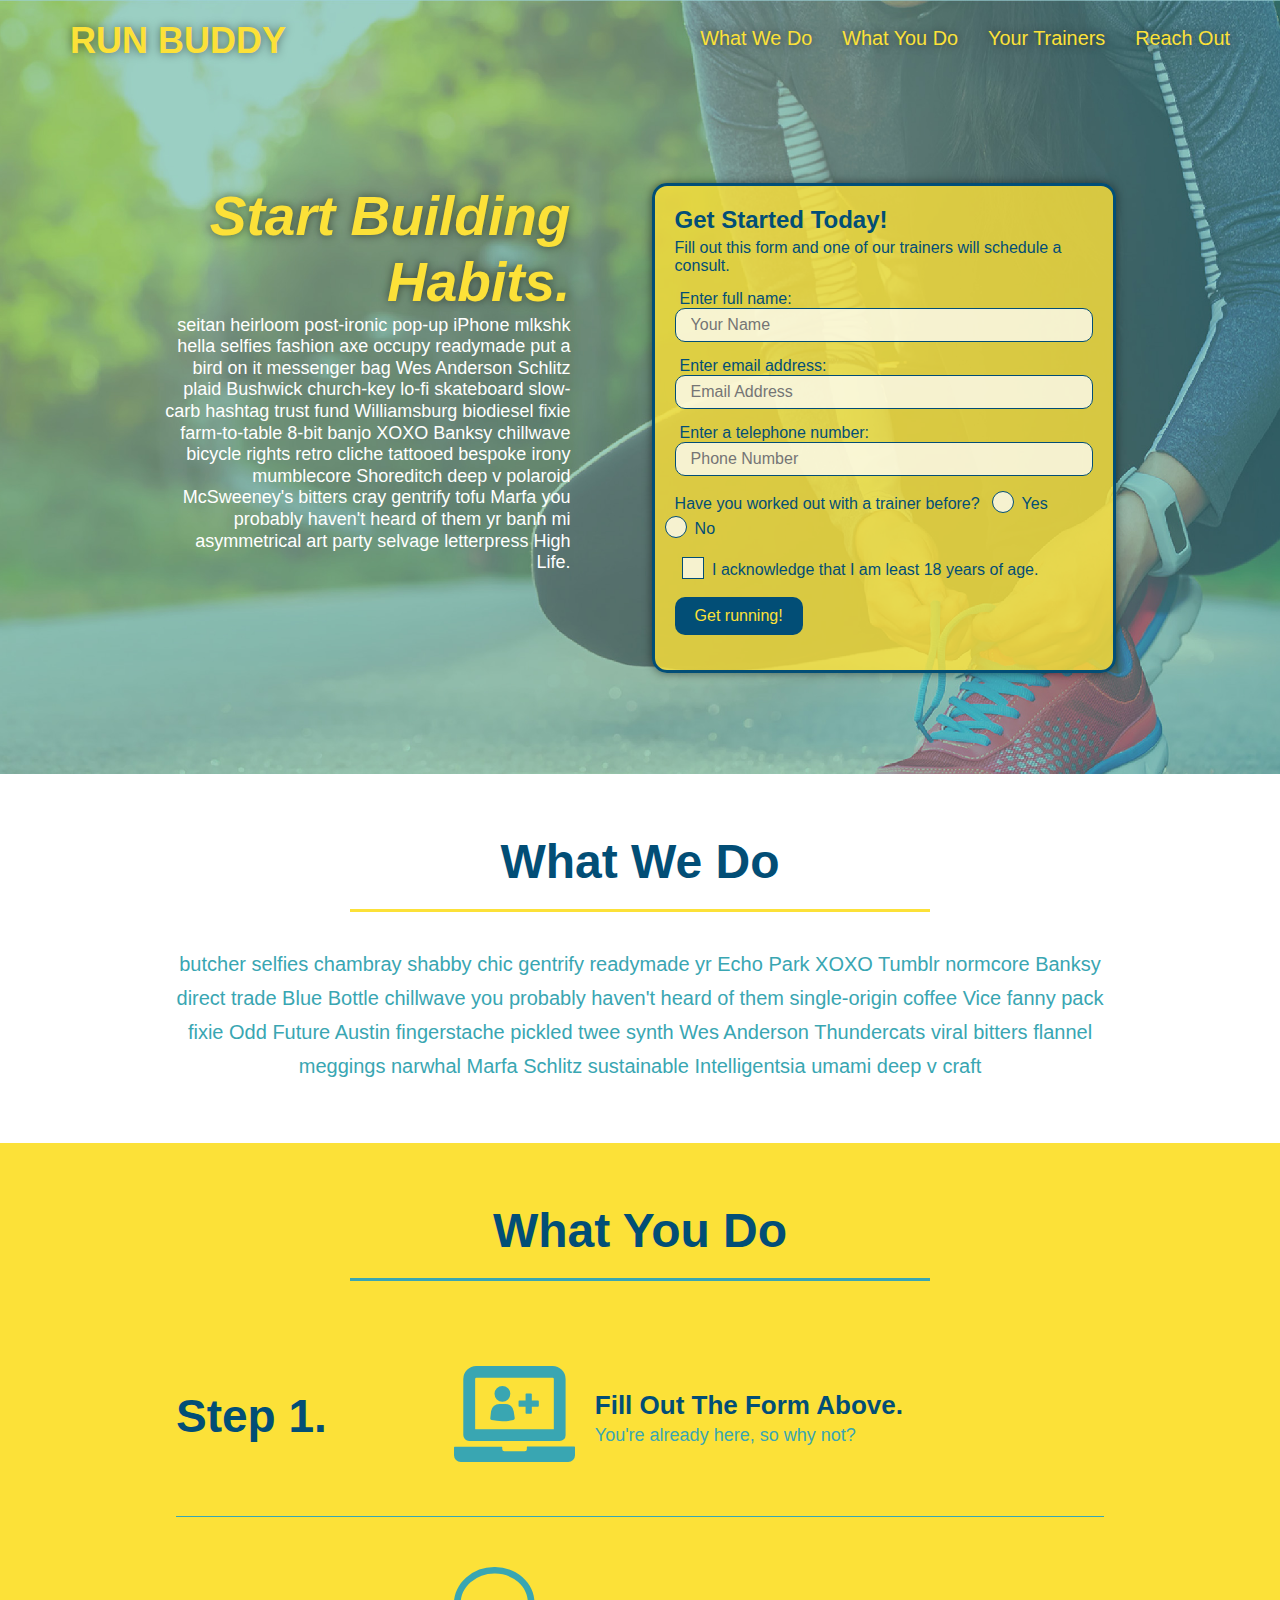
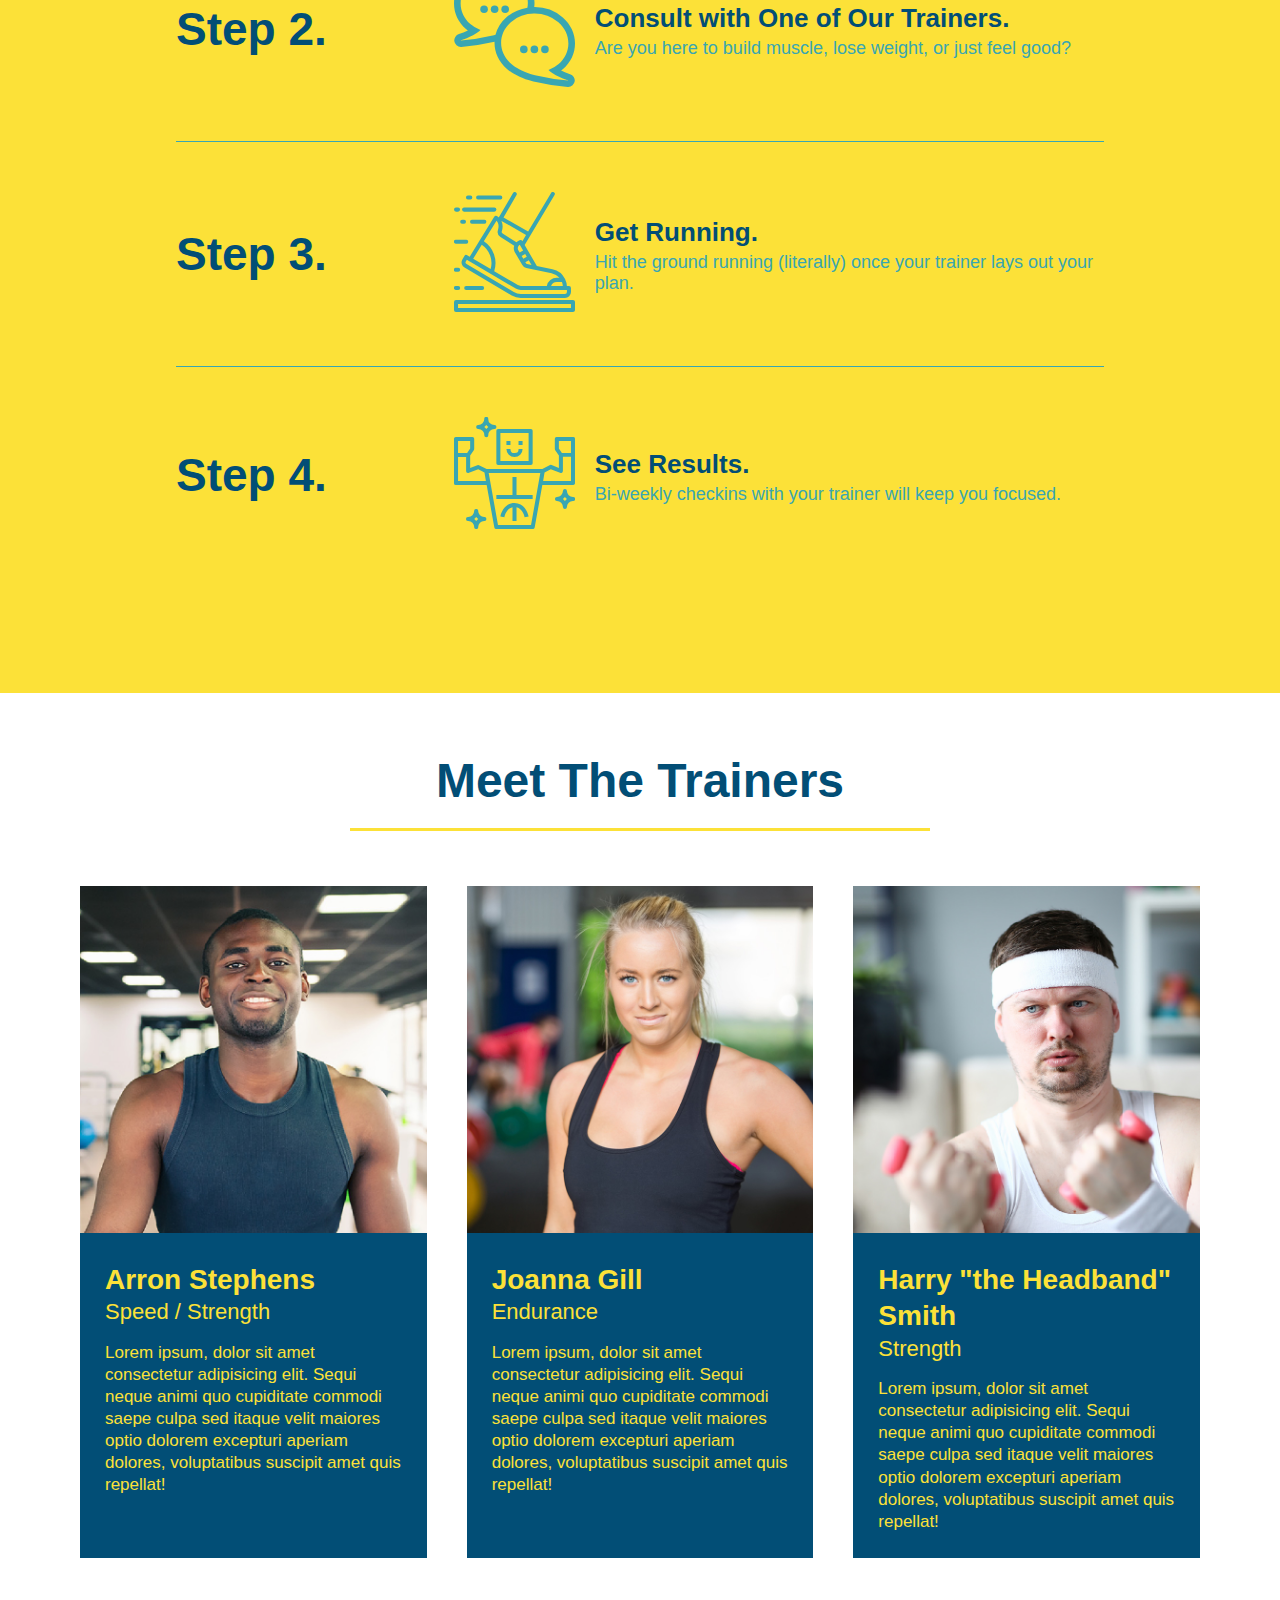
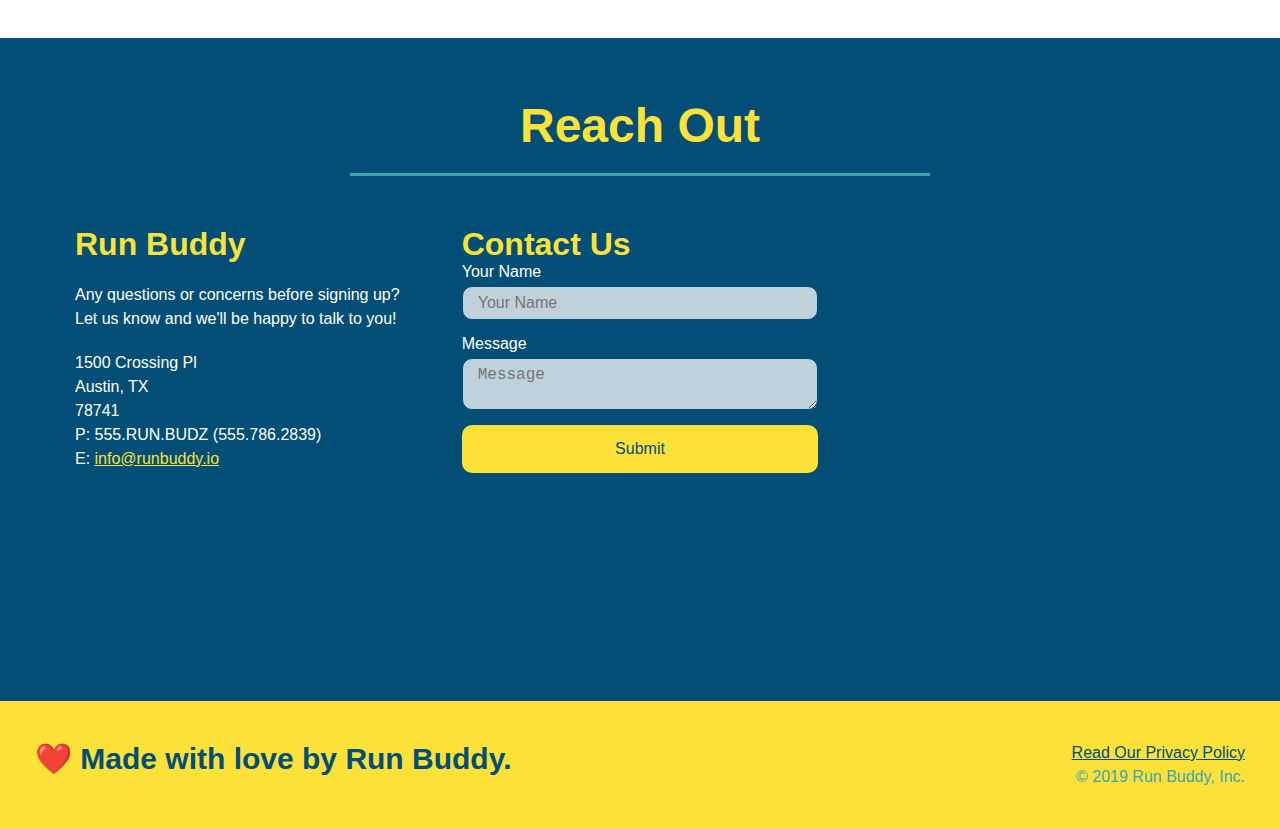
==== commit 4f4dcc17: "final css touches" ====
--- a/index.html
+++ b/index.html
@@ -54,16 +54,22 @@
         <input type="tel" placeholder="Phone Number" phone="phone" id="phone" class="form-input" />
         <p>
           Have you worked out with a trainer before?
-          <input type="radio" name="trainer-confirm" id="trainer-yes" />
-          <label for="trainer-yes">Yes</label>
-          <input type="radio" name="trainer-confirm" id="trainer-no" />
-          <label for="trainer-no">No</label>
+          <span class="radio-wrapper">
+            <input type="radio" name="trainer-confirm" id="trainer-yes" />
+            <label for="trainer-yes">Yes</label>
+          </span>
+          <span class="radio-wrapper">
+            <input type="radio" name="trainer-confirm" id="trainer-no" />
+            <label for="trainer-no">No</label>
+          </span>  
         </p>
         <p>
-          <label for="checkbox" >
-            I acknowledge that I am least 18 years of age.
-          </label>
+          <span class="checkbox-wrapper">
             <input type="checkbox" name="age-confirm" id="checkbox" />
+            <label for="checkbox" >
+              I acknowledge that I am least 18 years of age.
+            </label>
+          </span>
         </p>
         <button type="submit">
           Get running!
@@ -175,7 +181,7 @@
         <img src="assets/images/trainer-2.jpg" alt="Joanna Gill cooling off after a workout." />
         <div class ="trainer-bio">
           <h3 class="trainer-name">Joanna Gill</h3>
-          <h4 class="trainer-role"Endurance</h4>
+          <h4 class="trainer-role">Endurance</h4>
           <p>
             Lorem ipsum, dolor sit amet consectetur adipisicing elit. Sequi neque animi quo cupiditate commodi saepe culpa sed
             itaque velit maiores optio dolorem excepturi aperiam dolores, voluptatibus suscipit amet quis repellat!
--- a/assets/css/style.css
+++ b/assets/css/style.css
@@ -1,3 +1,9 @@
+:root {
+    --primary-color: #fce138;
+    --secondary-color: #024e76;
+    --tertiary-color: #39a6b2;
+}
+
 * {
     margin: 0;
     padding: 0;
@@ -5,31 +11,31 @@
 }
 
 body {
-    color: #39a6b2;
+    color: var(--tertiary-color);
     font-family: Helvetica, Arial, sans-serif;
   }
 
 /* apply styles to <header> */
 header {
+    padding: 20px 35px;
+    background-color: var(--tertiary-color);
+    display: flex;
+    justify-content: space-between;
+    flex-wrap: wrap;
+    position: sticky;
     position: -webkit-sticky;
-    position: sticky;
     top: 0;
-    padding: 20px 35px;
-    background-color: #39a6b2;
     background-image: url("../images/hero-bg.jpeg");
     background-size: cover;
     background-attachment: fixed;
     background-position: 80%;
-    background-position: center;
-    display: flex;
-    justify-content: space-between;
-    flex-wrap: wrap;
-}
+    z-index: 9999;
+  }
 
 header h1 {
     font-weight: bold;
     font-size: 36px;
-    color: #fce138;
+    color: var(--primary-color);
     margin: 0;
     text-shadow: 0 0 10px rgba(0, 0, 0, 0.5);
 }
@@ -37,7 +43,7 @@
 header a {
     padding: 20px 35px;
     text-decoration: none;
-    color: #fce138;
+    color: var(--primary-color);
 }
 
 header nav {
@@ -60,14 +66,14 @@
 }
 
 header nav ul li a:hover {
-    background: #fce138;
-    color: #024e76;
+    background: var(--primary-color);
+    color: var(--secondary-color);
     border-radius: 15px;
     text-shadow: none;
 }
 
 footer {
-    background: #fce138;
+    background: var(--primary-color);
     width: 100%;
     padding: 40px 35px;
     display: flex;
@@ -76,7 +82,7 @@
 }
 
 footer h2 {
-    color: #024e76;
+    color: var(--secondary-color);
     font-size: 30px;
     margin: 0;
 }
@@ -87,7 +93,7 @@
 }
 
 footer a {
-    color: #024e76;
+    color: var(--secondary-color);
 }
 
 section {
@@ -121,16 +127,16 @@
 .hero-cta h2 {
     font-style: italic;
     font-size: 55px;
-    color: #fce138;
+    color: var(--primary-color);
     text-shadow: 0 0 10px rgba(0, 0, 0, 0.5);
 }
 
 /* Hero Form Style */
 .hero-form {
-    color: #024e76;
+    color: var(--secondary-color);
     background-color: rgba(252, 225, 56, 0.8);
     padding: 20px;
-    border: solid 3px #024e76;
+    border: solid 3px var(--secondary-color);
     border-radius: 15px;
     width: 40%;
     margin: 3.5%;
@@ -147,13 +153,13 @@
 }
 
 .form-input {
-    border: 1px solid #024e76;
+    border: 1px solid var(--secondary-color);
     border-radius: 10px;
     display: block;
     padding: 7px 15px;
     font-size: 16px;
     background-color: rgba(255,255,255, 0.75);
-    color: #024e76;
+    color: var(--secondary-color);
     width: 100%;
     margin-bottom: 15px;
 }
@@ -168,8 +174,8 @@
 }
 
 .hero-form button {
-    color: #fce138;
-    background-color: #024e76;
+    color: var(--primary-color);
+    background-color: var(--secondary-color);
     border: none;
     border-radius: 10px;
     padding: 10px 20px;
@@ -177,14 +183,14 @@
 }
 
 .hero-form button:hover {
-    background-color: #39a6b2;
+    background-color: var(--tertiary-color);
 }
 
 /* HERO STYLES END */
 
 .intro p {
     line-height: 1.7;
-    color: #39a6b2;
+    color: var(--tertiary-color);
     width: 80%;
     font-size: 20px;
     margin: 0 auto;
@@ -192,12 +198,12 @@
 }
 
 .steps {
-    background: #fce138;
+    background: var(--primary-color);
 }
 
 .section-title {
     font-size: 48px;
-    color: #024e76;
+    color: var(--secondary-color);
     border-bottom: 3px solid;
     padding-bottom: 20px;
     text-align: center;
@@ -216,11 +222,11 @@
 }
 
 .step:not(:last-child) {
-    border-bottom: 1px solid #39a6b2;
+    border-bottom: 1px solid var(--tertiary-color);
 }
 
 .step h3 {
-    color: #024e76;
+    color: var(--secondary-color);
     font-size: 46px;
     flex: 1 30%;
 }
@@ -248,11 +254,11 @@
 .step-text h4 {
     font-size: 26px;
     line-height: 1.5;
-    color: #024e76;
+    color: var(--secondary-color);
 }
 
 .step-text p {
-    color: #39a6b2;
+    color: var(--tertiary-color);
     font-size: 18px;
 }
 
@@ -266,8 +272,8 @@
 
 .trainer {
     margin: 20px;
-    background: #024e76;
-    color: #fce138;
+    background: var(--secondary-color);
+    color: var(--primary-color);
     flex: 1;
 }
 
@@ -295,11 +301,11 @@
 }
 
 .contact h2 {
-    color: #fce138;
+    color: var(--primary-color);
 }
 
 .contact {
-    background-color: #024e76;
+    background-color: var(--secondary-color);
 }
 
 .contact-info {
@@ -322,7 +328,7 @@
 }
 
 .contact-info h3 {
-    color: #fce138;
+    color: var(--primary-color);
     font-size: 32px;
 }
 
@@ -334,17 +340,17 @@
 }
 
 .contact-info a {
-    color: #fce138;
+    color: var(--primary-color);
 }
 
 .contact-form input, .contact-form textarea {
-    border: 1px solid #024e76;
+    border: 1px solid var(--secondary-color);
     border-radius: 10px;
     background-color: rgba(255,255,255, 0.75);
     display: block;
     padding: 7px 15px;
     font-size: 16px;
-    color: #024e76;
+    color: var(--secondary-color);
     width: 100%;
     margin-bottom: 15px;
     margin-top: 5px;
@@ -359,16 +365,76 @@
     width: 100%;
     border: none;
     border-radius: 10px;
-    background: #fce138;
-    color: #024e76;
+    background: var(--primary-color);
+    color: var(--secondary-color);
     text-align: center;
     padding: 15px 0;
     font-size: 16px;
 }
 
 .contact-form button:hover {
-    color: #fce138;
-    background: #39a6b2;
+    color: var(--primary-color);
+    background: var(--tertiary-color);
+}
+
+.checkbox-wrapper input, .radio-wrapper input {
+    opacity: 0;
+}
+
+.checkbox-wrapper label, .radio-wrapper label {
+    position: relative;
+    left: 10px;
+    margin: 10px;
+    line-height: 1.6;
+}
+
+.checkbox-wrapper label::before, .radio-wrapper label::before {
+    content: "";
+    height: 20px;
+    width: 20px;
+    background: rgba(255,255,255, 0.75);
+    border: 1px solid var(--secondary-color);
+    position: absolute;
+    top: -4px;
+    left: -30px;
+}
+
+.radio-wrapper label::before {
+    border-radius: 50%;
+}
+
+.radio-wrapper label::after {
+    content: "";
+    width: 20px;
+    height: 20px;
+    border-radius: 50%;
+    background: var(--secondary-color);
+    position: absolute;
+    left: -29px;
+    top: -3px;
+    background-image: radial-gradient(circle, var(--tertiary-color), var(--secondary-color));
+}
+
+.checkbox-wrapper label::after {
+    content: "";
+    height: 6px;
+    width: 14px;
+    border-left: 2px solid var(--secondary-color);
+    border-bottom: 2px solid var(--secondary-color);
+    position: absolute;
+    left: -26px;
+    top: 1px;
+    transform: rotate(-58deg);
+}
+
+.checkbox-wrapper input + label::after,
+.radio-wrapper input + label::after {
+    content: none;
+}
+
+.checkbox-wrapper input:checked + label::after,
+.radio-wrapper input:checked + label::after {
+    content: "";
 }
 
 .text-left {
@@ -384,11 +450,11 @@
 }
 
 .primary-border {
-    border-color: #fce138;
+    border-color: var(--primary-color);
 }
 
 .secondary-border {
-    border-color: #39a6b2;
+    border-color: var(--tertiary-color);
 }
 
 
